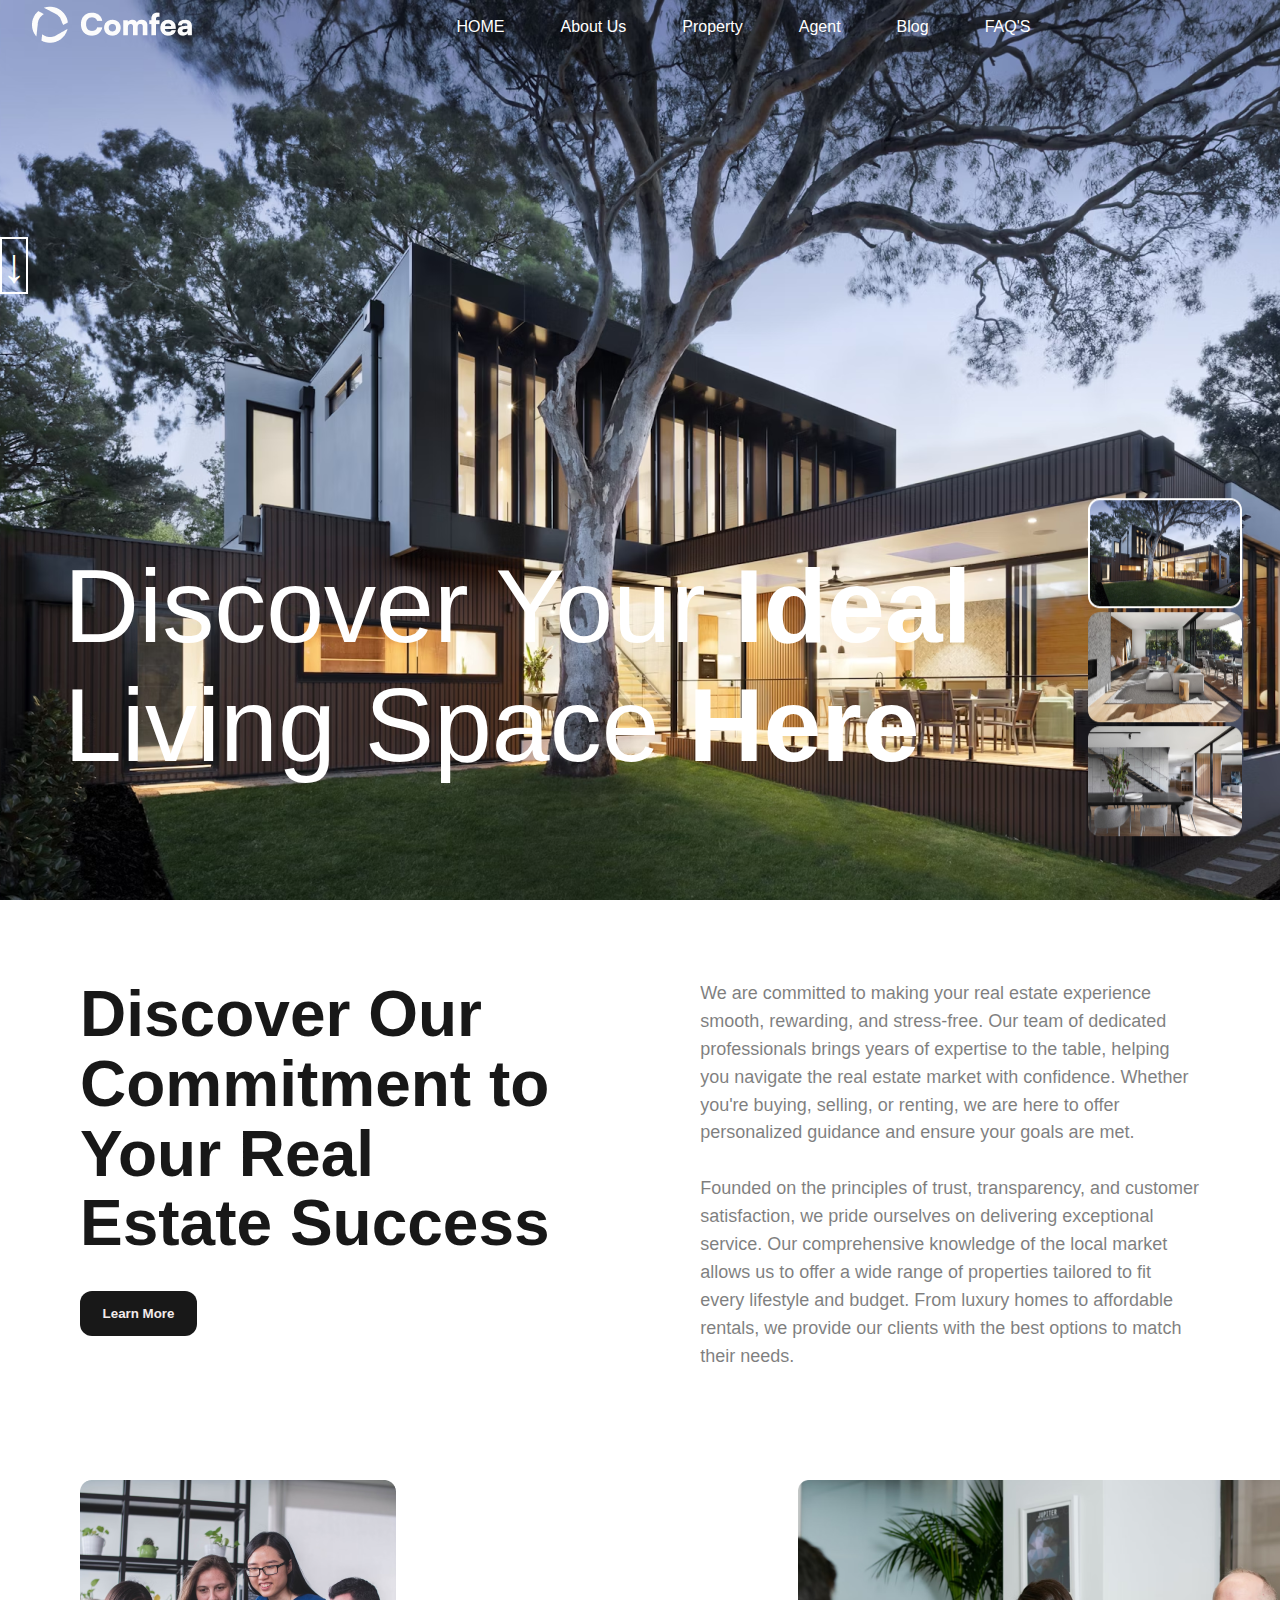
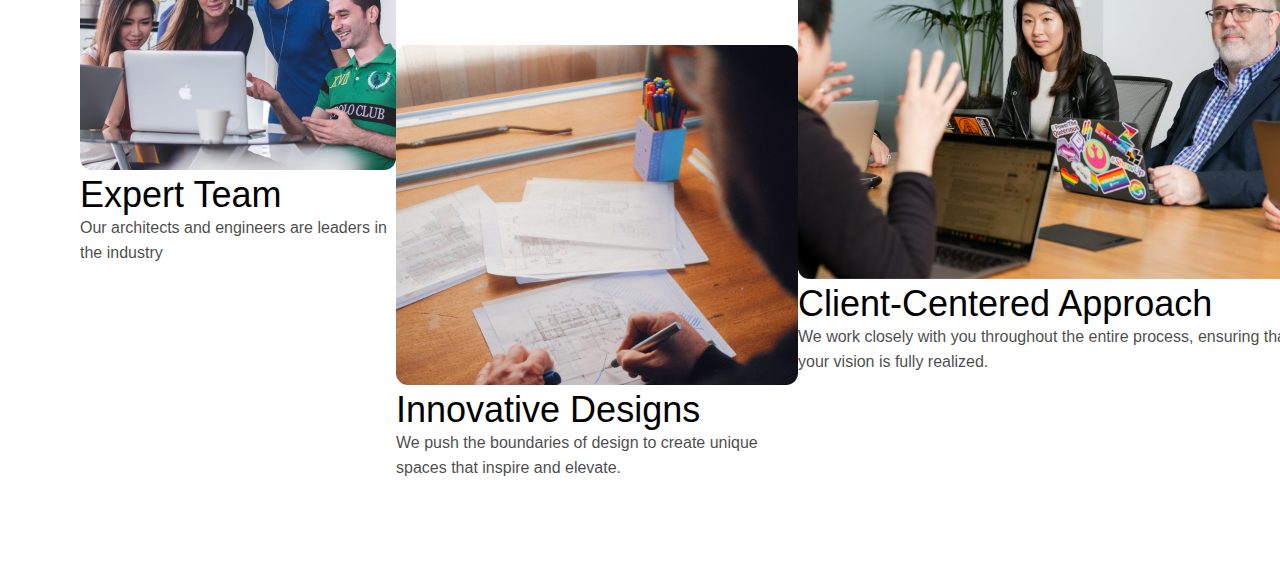
==== index.html @ 9b17ab9c "real estate website comfea clone" ====
<!DOCTYPE html>
<html lang="en">
  <head>
    <meta charset="UTF-8" />
    <meta name="viewport" content="width=device-width, initial-scale=1.0" />
    <title>Comfea</title>
    <link rel="stylesheet" href="style2.css" />
  </head>
  <body>
    <nav>
      <div class="logo">
        <img src="./assinment_1_asset/Logo Container.png" alt="logo" />
      </div>
      <div class="navbar">
        <ul class="nav-item">
          <li><a href="#">HOME</a></li>
          <li><a href="#">About Us</a></li>
          <li><a href="#">Property</a></li>
          <li><a href="#">Agent</a></li>
          <li><a href="#">Blog</a></li>
          <li><a href="#">FAQ'S</a></li>
        </ul>
      </div>
      <div class="contact-btn">
        <a href="#">Contact Us</a>
      </div>
    </nav>
    <div class="hero">
      <div class="hero-content">
        <h1>
          Discover Your <span>Ideal</span><br />
          Living Space <span>Here</span>
        </h1>
      </div>
      <a href="#" class="scroll-button">&darr;</a>

      <div class="img-gallery">
        <div class="gallery-image">
          <img src="./assinment_1_asset/Gallery Image.png" alt="photo" />
        </div>
        <div class="gallery-image">
          <img src="./assinment_1_asset/Gallery Image (1).png" alt="photo" />
        </div>
        <div class="gallery-image">
          <img src="./assinment_1_asset/Gallery Image (2).png" alt="photo" />
        </div>
      </div>
    </div>

    <main>
      <div class="success">
        <div class="h1">
          <h1>Discover Our Commitment to Your Real Estate Success</h1>
          <button class="learn-btn">Learn More</button>
        </div>
        <div class="p">
          <p>
            We are committed to making your real estate experience smooth,
            rewarding, and stress-free. Our team of dedicated professionals
            brings years of expertise to the table, helping you navigate the
            real estate market with confidence. Whether you're buying, selling,
            or renting, we are here to offer personalized guidance and ensure
            your goals are met. <br />
            <br />

            Founded on the principles of trust, transparency, and customer
            satisfaction, we pride ourselves on delivering exceptional service.
            Our comprehensive knowledge of the local market allows us to offer a
            wide range of properties tailored to fit every lifestyle and budget.
            From luxury homes to affordable rentals, we provide our clients with
            the best options to match their needs.
          </p>
        </div>
      </div>
      <div class="team">
        <div class="team-content-1"> 
          <img src="./assinment_1_asset/Property Image.png" alt="img" />
          <h2>Expert Team</h2>
          <p>Our architects and engineers are leaders in the industry</p>
        </div>
        <div class="team-content-2">
          <img src="./assinment_1_asset/Property Image (1).png" alt="img" />
          <h2>Innovative Designs</h2>
          <p>
            We push the boundaries of design to create unique spaces that
            inspire and elevate.
          </p>
        </div>
        <div class="team-content-3">
          <img src="./assinment_1_asset/Property Image (2).png" alt="img" />
          <h2>Client-Centered Approach</h2>
          <p>
            We work closely with you throughout the entire process, ensuring
            that your vision is fully realized.
          </p>
        </div>
      </div>
    </main>
    <footer></footer>
  </body>
</html>
---- style2.css ----
@import url("https://fonts.cdnfonts.com/css/satoshi");

* {
  padding: 0;
  margin: 0;
  box-sizing: border-box;
}
body {
  font-family: "Satoshi", sans-serif;
  /* background-color: blueviolet; */
  margin: 0 auto;
  max-width: 1440px;
  
  overflow-x: hidden;
}
main {
  max-width: 1440px;
  padding:5rem 5rem;
}
nav {
  width: 1440px;
  padding-left: 2rem;
  padding-right: 2rem;
  display: flex;
  justify-content: space-between;
  align-items: center;
  position: absolute;
  top: 0;
  z-index: 10;
  /* overflow-x: hidden; */
}
.nav-item {
  display: flex;
  list-style: none;
  gap: 2rem;
}
.nav-item li a {
  text-decoration: none;
  color: rgb(255, 255, 255);
  transition: color 0.4s ease ;

}
.nav-item li a:hover{
    color: rgb(212, 212, 212);
}

.navbar ul li {
  padding: 8px 12px;
}
.contact-btn a {
  height: 45px;
  width: 117px;
  padding: 10px 18px;
  border-radius: 12px;
  color: rgb(10, 10, 10);
  background-color: white;
  border: none;
  text-decoration: none;
  transition: color 0.4s ease ;
}

.contact-btn :hover {
  color: rgb(252, 249, 249);
  background-color: rgb(12, 12, 12);
}

.hero {
  position: relative;
  height: 100vh;
  background: url(./assinment_1_asset/Hero\ Image.png) no-repeat ;
}
.hero-content h1 {
  font-weight: 400;
  font-size: 104px;
  color: white;
  transform: translate(5%, 230%);
}
.hero-content h1 span {
  font-weight: 700;
}
.scroll-button  {
  font-size: 48px;
  transform: translate(30%, 510%);
  border-radius: px;
  color: white;
  border: 2px solid ;
  text-decoration: none;
  animation: bounce 2s infinite;

}
.scroll-button a {
  /* text-decoration: none; */
  transform: translate(30%, 510%);

}
.img-gallery {
  /* background: rgba(238, 234, 234, 0.918); */
   transform: translate(85%, 60%); 
  
}
/* main start */

.success {
  display: flex;
  /* align-items: center; */
  /* justify-content: space-between; */
  /* padding: 5rem; */

  gap: 8rem;
  height: 500px;
  
}
.success .h1{
  width: 573px; 
  font-size: 32px;
  line-height: 1.09;
  opacity: 90%;
  /* font-weight: 300; */
}
.success .p {
  width: 582px;
  font-size: 18px;
  font-weight: 400;
  line-height: 1.55;
  opacity: 50%;
}
.learn-btn {
  height: 45px;
  width: 117px;
  padding: 8px 18px;
  border-radius: 12px;
  font-weight: 700;
  margin-top: 2rem;
  color: rgb(241, 233, 233);
  background-color: rgb(0, 0, 0);
  border: none;
  text-decoration: none;
  transition: color 0.4s ease ;
}
.learn-btn:hover {
  color: rgb(8, 8, 8);
  background-color: rgb(248, 248, 248);
}

.team{
  display: flex;
  justify-content: space-around;
  /* padding: 80px; */
  height: 626px;
}
.team h2 {
  font-weight: 400;
  font-size: 36px;
}
.team p {
  font-size: 1rem;
  line-height: 1.55;
  opacity: 70%;
}
.team-content-1 {
  height: 401px;
  width: 316px;
}
.team-content-1 img {
  width: 316px;
  height: 290px;
}
.team-content-2 {
  height: 451px;
  width: 402px;
}
.team-content-2 img {
  width: 402px;
  height: 340px;
  margin-top: 165px;
}
.team-content-3 {
  height: 510px;
  width: 498px;

}
.team-content-3 img {
  width: 498px;
  height: 399px;
}
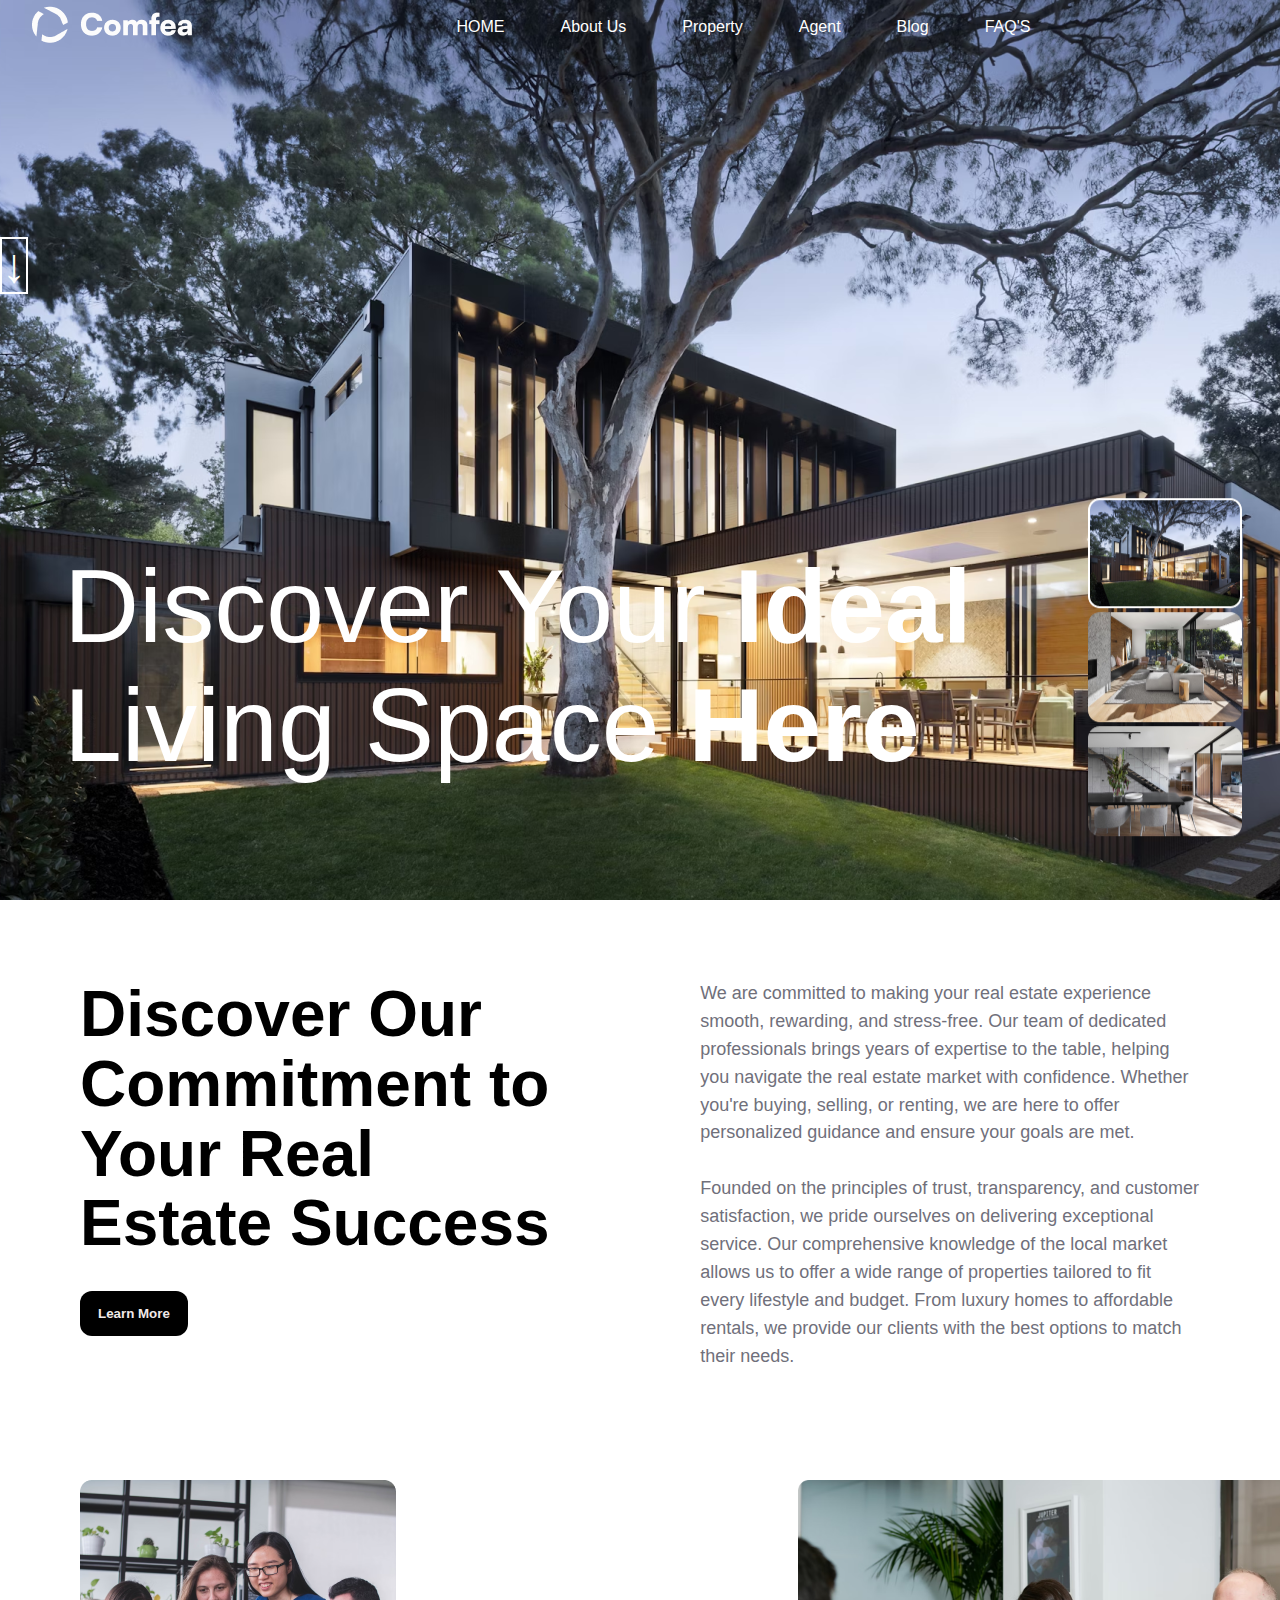
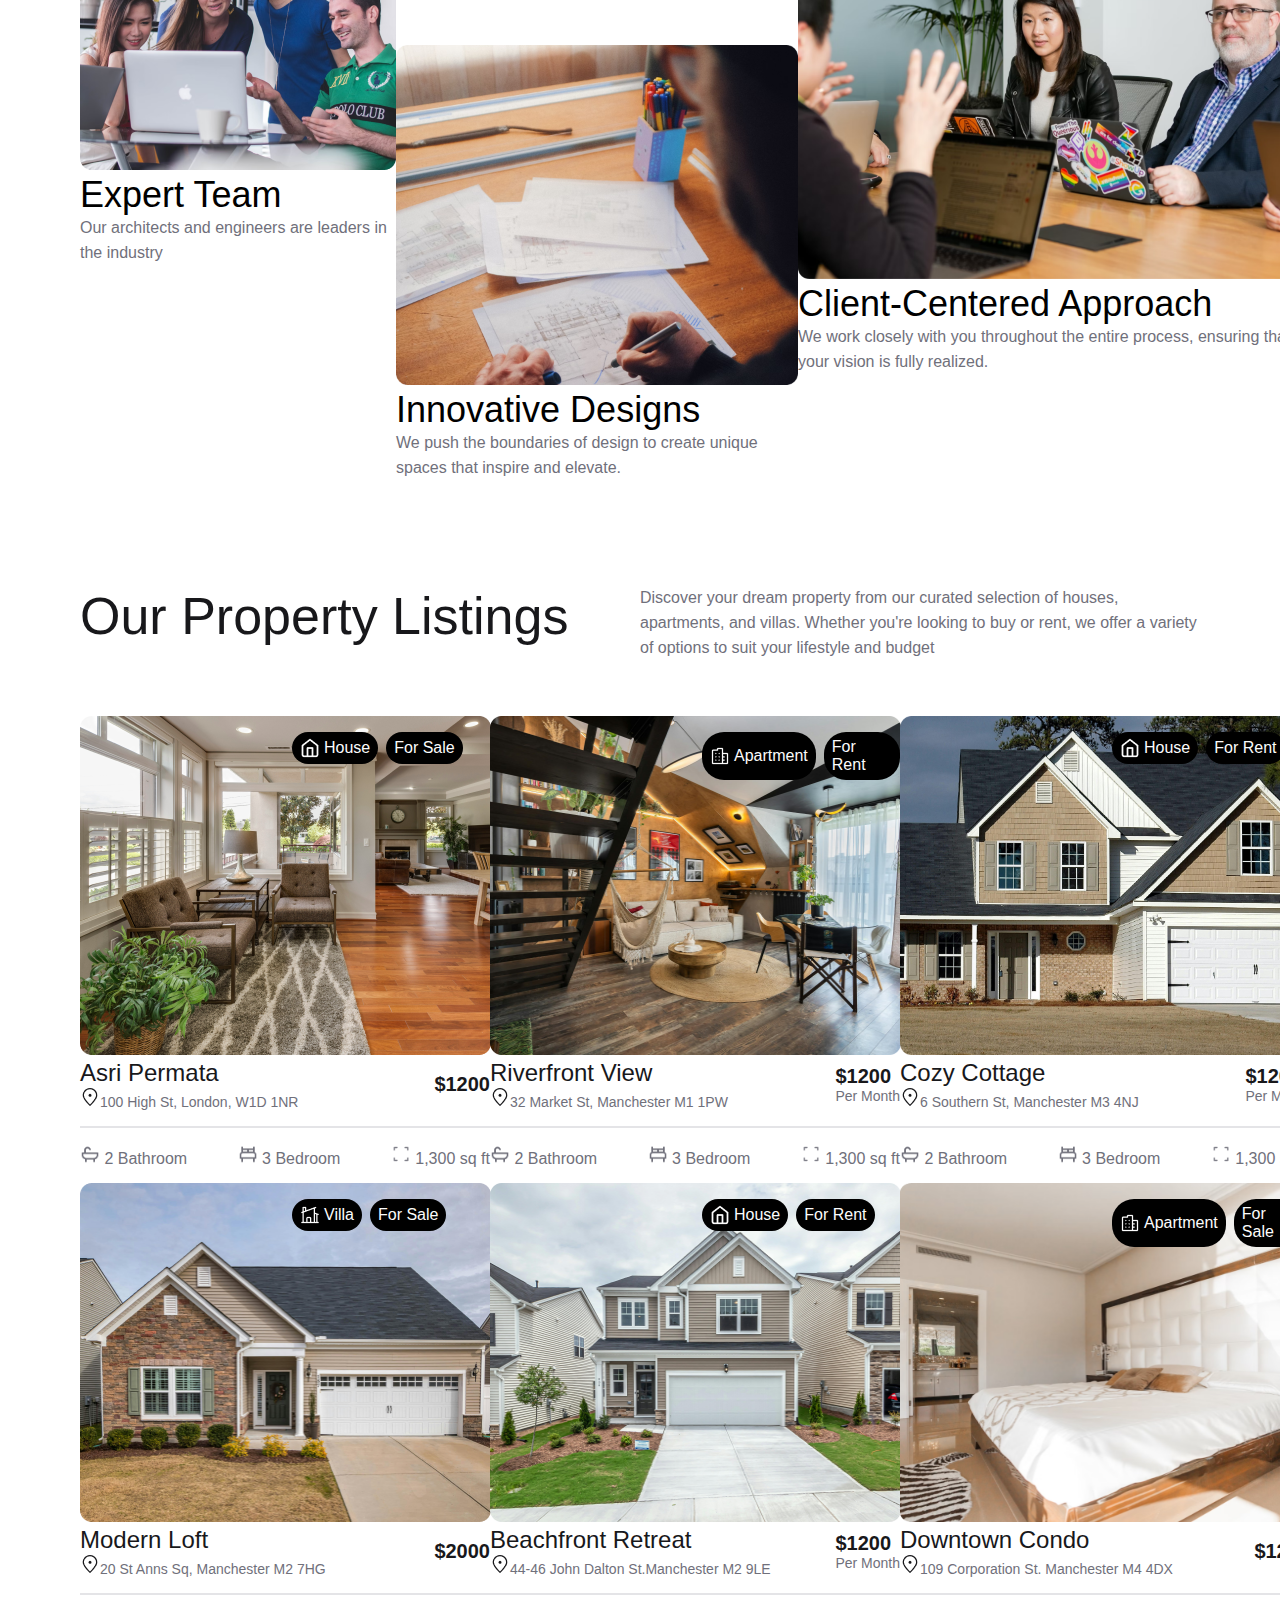
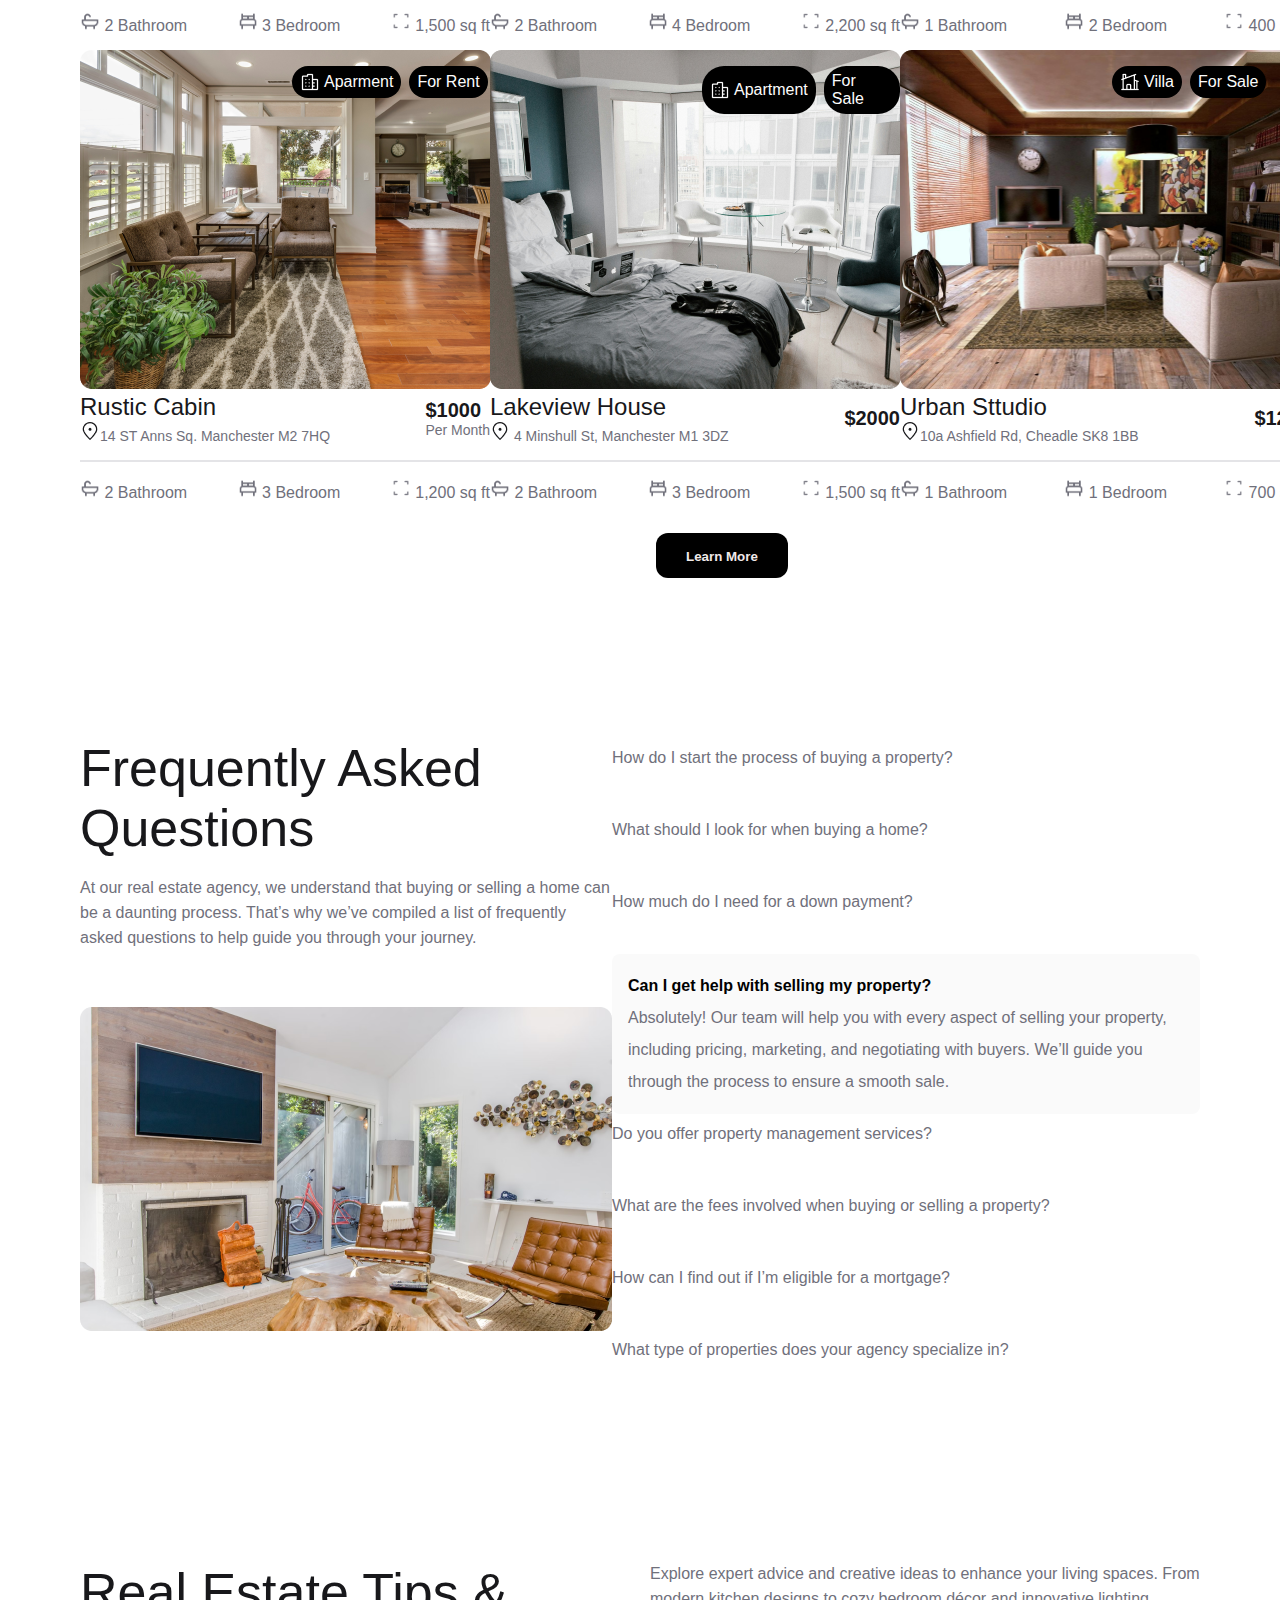
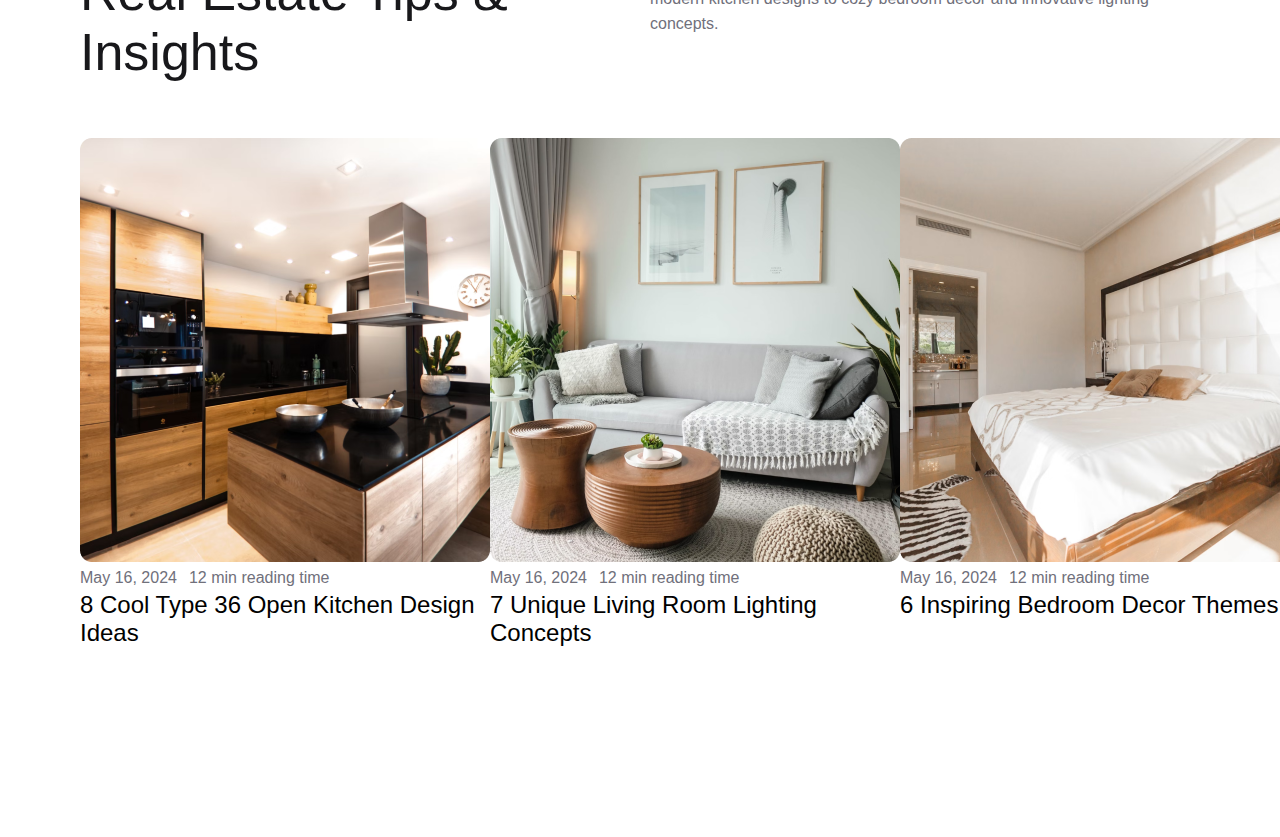
==== commit 7b4dc586: "extend feature" ====
--- a/index.html
+++ b/index.html
@@ -73,7 +73,7 @@
         </div>
       </div>
       <div class="team">
-        <div class="team-content-1"> 
+        <div class="team-content-1">
           <img src="./assinment_1_asset/Property Image.png" alt="img" />
           <h2>Expert Team</h2>
           <p>Our architects and engineers are leaders in the industry</p>
@@ -95,6 +95,416 @@
           </p>
         </div>
       </div>
+      <div class="property">
+        <div class="headingand-pragrap">
+          <h2>Our Property Listings</h2>
+          <p>
+            Discover your dream property from our curated selection of houses,
+            apartments, and villas. Whether you're looking to buy or rent, we
+            offer a variety of options to suit your lifestyle and budget
+          </p>
+        </div>
+        <div class="property-list">
+          <div class="property-diteils" style="position: relative">
+            <img src="./assinment_1_asset/Property Image (4).png" alt="img" />
+            <div class="tags">
+              <div class="tag">
+                <img src="./assinment_1_asset/home 1.png" alt="icon" />House
+              </div>
+              <div class="tag">For Sale</div>
+            </div>
+            <div class="diteils-price">
+              <div class="diteils">
+                <h3>Asri Permata</h3>
+                <p>
+                  <img src="./assinment_1_asset/location.png" alt="icon" />100
+                  High St, London, W1D 1NR
+                </p>
+              </div>
+              <div class="price"><span>$1200</span> <br /></div>
+            </div>
+            <div class="room-diteils">
+              <div class="diteils">
+                <img src="./assinment_1_asset/Bathroom Icon.png" alt="icon" /> 2
+                Bathroom
+              </div>
+              <div class="diteils">
+                <img src="./assinment_1_asset/Bedroom Icon.png" alt="icon" /> 3
+                Bedroom
+              </div>
+              <div class="diteils">
+                <img src="./assinment_1_asset/Area Icon.png" alt="icon" /> 1,300
+                sq ft
+              </div>
+            </div>
+          </div>
+          <div class="property-diteils" style="position: relative">
+            <img src="./assinment_1_asset/Property Image-3.png" alt="img" />
+            <div class="tags">
+              <div class="tag">
+                <img src="./assinment_1_asset/home 2.png" alt="icon" />Apartment
+              </div>
+              <div class="tag">For Rent</div>
+            </div>
+            <div class="diteils-price">
+              <div class="diteils">
+                <h3>Riverfront View</h3>
+                <p>
+                  <img src="./assinment_1_asset/location.png" alt="icon" />32
+                  Market St, Manchester M1 1PW
+                </p>
+              </div>
+              <div class="price">
+                <span>$1200</span>
+                <p>Per Month</p>
+              </div>
+            </div>
+            <div class="room-diteils">
+              <div class="diteils">
+                <img src="./assinment_1_asset/Bathroom Icon.png" alt="icon" /> 2
+                Bathroom
+              </div>
+              <div class="diteils">
+                <img src="./assinment_1_asset/Bedroom Icon.png" alt="icon" /> 3
+                Bedroom
+              </div>
+              <div class="diteils">
+                <img src="./assinment_1_asset/Area Icon.png" alt="icon" /> 1,300
+                sq ft
+              </div>
+            </div>
+          </div>
+          <div class="property-diteils" style="position: relative">
+            <img src="./assinment_1_asset/Property Image-4.png" alt="img" />
+            <div class="tags">
+              <div class="tag">
+                <img src="./assinment_1_asset/home 1.png" alt="icon" />House
+              </div>
+              <div class="tag">For Rent</div>
+            </div>
+            <div class="diteils-price">
+              <div class="diteils">
+                <h3>Cozy Cottage</h3>
+                <p>
+                  <img src="./assinment_1_asset/location.png" alt="icon" />6
+                  Southern St, Manchester M3 4NJ
+                </p>
+              </div>
+              <div class="price">
+                <span>$1200</span>
+                <p>Per Month</p>
+              </div>
+            </div>
+            <div class="room-diteils">
+              <div class="diteils">
+                <img src="./assinment_1_asset/Bathroom Icon.png" alt="icon" /> 2
+                Bathroom
+              </div>
+              <div class="diteils">
+                <img src="./assinment_1_asset/Bedroom Icon.png" alt="icon" /> 3
+                Bedroom
+              </div>
+              <div class="diteils">
+                <img src="./assinment_1_asset/Area Icon.png" alt="icon" /> 1,300
+                sq ft
+              </div>
+            </div>
+          </div>
+        </div>
+        <div class="property-list">
+          <div class="property-diteils" style="position: relative">
+            <img src="./assinment_1_asset/property-44.png" alt="img" />
+            <div class="tags">
+              <div class="tag">
+                <img src="./assinment_1_asset/home 3.png" alt="icon" />Villa
+              </div>
+              <div class="tag">For Sale</div>
+            </div>
+            <div class="diteils-price">
+              <div class="diteils">
+                <h3>Modern Loft</h3>
+                <p>
+                  <img src="./assinment_1_asset/location.png" alt="icon" />20 St
+                  Anns Sq, Manchester M2 7HG
+                </p>
+              </div>
+              <div class="price"><span>$2000</span> <br /></div>
+            </div>
+            <div class="room-diteils">
+              <div class="diteils">
+                <img src="./assinment_1_asset/Bathroom Icon.png" alt="icon" /> 2
+                Bathroom
+              </div>
+              <div class="diteils">
+                <img src="./assinment_1_asset/Bedroom Icon.png" alt="icon" /> 3
+                Bedroom
+              </div>
+              <div class="diteils">
+                <img src="./assinment_1_asset/Area Icon.png" alt="icon" /> 1,500
+                sq ft
+              </div>
+            </div>
+          </div>
+          <div class="property-diteils" style="position: relative">
+            <img src="./assinment_1_asset/Property Image-2.png" alt="img" />
+            <div class="tags">
+              <div class="tag">
+                <img src="./assinment_1_asset/home 1.png" alt="icon" />House
+              </div>
+              <div class="tag">For Rent</div>
+            </div>
+            <div class="diteils-price">
+              <div class="diteils">
+                <h3>Beachfront Retreat</h3>
+                <p>
+                  <img src="./assinment_1_asset/location.png" alt="icon" />44-46
+                  John Dalton St.Manchester M2 9LE
+                </p>
+              </div>
+              <div class="price">
+                <span>$1200</span> <br />
+                <p>Per Month</p>
+              </div>
+            </div>
+            <div class="room-diteils">
+              <div class="diteils">
+                <img src="./assinment_1_asset/Bathroom Icon.png" alt="icon" /> 2
+                Bathroom
+              </div>
+              <div class="diteils">
+                <img src="./assinment_1_asset/Bedroom Icon.png" alt="icon" /> 4
+                Bedroom
+              </div>
+              <div class="diteils">
+                <img src="./assinment_1_asset/Area Icon.png" alt="icon" /> 2,200
+                sq ft
+              </div>
+            </div>
+          </div>
+          <div class="property-diteils" style="position: relative">
+            <img src="./assinment_1_asset/Image (2).png" alt="img" />
+            <div class="tags">
+              <div class="tag">
+                <img src="./assinment_1_asset/home 2.png" alt="icon" />Apartment
+              </div>
+              <div class="tag">For Sale</div>
+            </div>
+            <div class="diteils-price">
+              <div class="diteils">
+                <h3>Downtown Condo</h3>
+                <p>
+                  <img src="./assinment_1_asset/location.png" alt="icon" />109
+                  Corporation St. Manchester M4 4DX
+                </p>
+              </div>
+              <div class="price"><span>$1200</span> <br /></div>
+            </div>
+            <div class="room-diteils">
+              <div class="diteils">
+                <img src="./assinment_1_asset/Bathroom Icon.png" alt="icon" /> 1
+                Bathroom
+              </div>
+              <div class="diteils">
+                <img src="./assinment_1_asset/Bedroom Icon.png" alt="icon" /> 2
+                Bedroom
+              </div>
+              <div class="diteils">
+                <img src="./assinment_1_asset/Area Icon.png" alt="icon" /> 400
+                sq ft
+              </div>
+            </div>
+          </div>
+        </div>
+        <div class="property-list">
+          <div class="property-diteils" style="position: relative">
+            <img src="./assinment_1_asset/Property Image (4).png" alt="img" />
+            <div class="tags">
+              <div class="tag">
+                <img src="./assinment_1_asset/home 2.png" alt="icon" />Aparment
+              </div>
+              <div class="tag">For Rent</div>
+            </div>
+            <div class="diteils-price">
+              <div class="diteils">
+                <h3>Rustic Cabin</h3>
+                <p>
+                  <img src="./assinment_1_asset/location.png" alt="icon" />14 ST
+                  Anns Sq. Manchester M2 7HQ
+                </p>
+              </div>
+              <div class="price">
+                <span>$1000</span> <br />
+                <p>Per Month</p>
+              </div>
+            </div>
+            <div class="room-diteils">
+              <div class="diteils">
+                <img src="./assinment_1_asset/Bathroom Icon.png" alt="icon" />
+                2 Bathroom
+              </div>
+              <div class="diteils">
+                <img src="./assinment_1_asset/Bedroom Icon.png" alt="icon" />
+                3 Bedroom
+              </div>
+              <div class="diteils">
+                <img src="./assinment_1_asset/Area Icon.png" alt="icon" />
+                1,200 sq ft
+              </div>
+            </div>
+          </div>
+          <div class="property-diteils" style="position: relative">
+            <img src="./assinment_1_asset/Property Image (5).png" alt="img" />
+            <div class="tags">
+              <div class="tag">
+                <img src="./assinment_1_asset/home 2.png" alt="icon" />Apartment
+              </div>
+              <div class="tag">For Sale</div>
+            </div>
+            <div class="diteils-price">
+              <div class="diteils">
+                <h3>Lakeview House</h3>
+                <p>
+                  <img src="./assinment_1_asset/location.png" alt="icon" /> 4
+                  Minshull St, Manchester M1 3DZ
+                </p>
+              </div>
+              <div class="price"><span>$2000</span> <br /></div>
+            </div>
+            <div class="room-diteils">
+              <div class="diteils">
+                <img src="./assinment_1_asset/Bathroom Icon.png" alt="icon" />
+                2 Bathroom
+              </div>
+              <div class="diteils">
+                <img src="./assinment_1_asset/Bedroom Icon.png" alt="icon" />
+                3 Bedroom
+              </div>
+              <div class="diteils">
+                <img src="./assinment_1_asset/Area Icon.png" alt="icon" />
+                1,500 sq ft
+              </div>
+            </div>
+          </div>
+          <div class="property-diteils" style="position: relative">
+            <img src="./assinment_1_asset/Property Image (6).png" alt="img" />
+            <div class="tags">
+              <div class="tag">
+                <img src="./assinment_1_asset/home 3.png" alt="icon" />Villa
+              </div>
+              <div class="tag">For Sale</div>
+            </div>
+            <div class="diteils-price">
+              <div class="diteils">
+                <h3>Urban Sttudio</h3>
+                <p>
+                  <img src="./assinment_1_asset/location.png" alt="icon" />10a
+                  Ashfield Rd, Cheadle SK8 1BB
+                </p>
+              </div>
+              <div class="price"><span>$1200</span> <br /></div>
+            </div>
+            <div class="room-diteils">
+              <div class="diteils">
+                <img src="./assinment_1_asset/Bathroom Icon.png" alt="icon" />
+                1 Bathroom
+              </div>
+              <div class="diteils">
+                <img src="./assinment_1_asset/Bedroom Icon.png" alt="icon" />
+                1 Bedroom
+              </div>
+              <div class="diteils">
+                <img src="./assinment_1_asset/Area Icon.png" alt="icon" />
+                700 sq ft
+              </div>
+            </div>
+          </div>
+        </div>
+        <button class="view-more-btn">Learn More</button>
+      </div>
+      <div class="faq-section">
+        <div class="faq-container">
+          <h2>Frequently Asked Questions</h2>
+          <br />
+          <p>
+            At our real estate agency, we understand that buying or selling a
+            home can be a daunting process. That’s why we’ve compiled a list of
+            frequently asked questions to help guide you through your journey.
+          </p>
+          <img src="./assinment_1_asset/FAQ Image.png" alt="img" />
+        </div>
+        <div class="fqa-accordion">
+          <div class="fqa-question">
+            <p>How do I start the process of buying a property?</p>
+            <p>What should I look for when buying a home?</p>
+            <p>How much do I need for a down payment?</p>
+          </div>
+          <div class="fqa-question-main">
+            <h4>Can I get help with selling my property?</h4>
+            <p>
+              Absolutely! Our team will help you with every aspect of selling
+              your property, including pricing, marketing, and negotiating with
+              buyers. We’ll guide you through the process to ensure a smooth
+              sale.
+            </p>
+          </div>
+          <div class="fqa-question">
+            <p>Do you offer property management services?</p>
+            <p>What are the fees involved when buying or selling a property?</p>
+            <p>How can I find out if I’m eligible for a mortgage?</p>
+            <p>What type of properties does your agency specialize in?</p>
+          </div>
+        </div>
+      </div>
+      <div class="blog-section">
+        <div class="blog-head">
+          <div class="blog-h2"><h2>Real Estate Tips & Insights</h2></div>
+          <div class="blog-p">
+            <p>
+              Explore expert advice and creative ideas to enhance your living
+              spaces. From modern kitchen designs to cozy bedroom décor and
+              innovative lighting concepts.
+            </p>
+          </div>
+        </div>
+        <div class="blog-posts">
+          <div class="blog-post-card">
+            <img src="./assinment_1_asset/Image(0).png" alt="img" />
+            <div class="p-tag-section">
+              <div class="p-tag">
+                <p>May 16, 2024</p>
+              </div>
+              <div class="p-tag">
+                <p>12 min reading time</p>
+              </div>
+            </div>
+            <h3>8 Cool Type 36 Open Kitchen Design Ideas</h3>
+          </div>
+          <div class="blog-post-card">
+            <img src="./assinment_1_asset/Image (1).png" alt="img" />
+            <div class="p-tag-section">
+              <div class="p-tag">
+                <p>May 16, 2024</p>
+              </div>
+              <div class="p-tag">
+                <p>12 min reading time</p>
+              </div>
+            </div>
+            <h3>7 Unique Living Room Lighting Concepts</h3>
+          </div>
+          <div class="blog-post-card">
+            <img src="./assinment_1_asset/Image (2).png" alt="img" />
+            <div class="p-tag-section">
+              <div class="p-tag">
+                <p>May 16, 2024</p>
+              </div>
+              <div class="p-tag">
+                <p>12 min reading time</p>
+              </div>
+            </div>
+            <h3>6 Inspiring Bedroom Decor Themes</h3>
+          </div>
+        </div>
+      </div>
     </main>
     <footer></footer>
   </body>
--- a/style2.css
+++ b/style2.css
@@ -4,18 +4,21 @@
   padding: 0;
   margin: 0;
   box-sizing: border-box;
+}
+:root {
+  --all-p-tag: #70707b;
+  --h-tag: #18181b;
 }
 body {
   font-family: "Satoshi", sans-serif;
   /* background-color: blueviolet; */
   margin: 0 auto;
   max-width: 1440px;
-  
   overflow-x: hidden;
 }
 main {
   max-width: 1440px;
-  padding:5rem 5rem;
+  padding: 5rem 5rem;
 }
 nav {
   width: 1440px;
@@ -37,11 +40,10 @@
 .nav-item li a {
   text-decoration: none;
   color: rgb(255, 255, 255);
-  transition: color 0.4s ease ;
-
-}
-.nav-item li a:hover{
-    color: rgb(212, 212, 212);
+  transition: color 0.4s ease;
+}
+.nav-item li a:hover {
+  color: rgb(212, 212, 212);
 }
 
 .navbar ul li {
@@ -56,7 +58,7 @@
   background-color: white;
   border: none;
   text-decoration: none;
-  transition: color 0.4s ease ;
+  transition: color 0.4s ease;
 }
 
 .contact-btn :hover {
@@ -67,7 +69,7 @@
 .hero {
   position: relative;
   height: 100vh;
-  background: url(./assinment_1_asset/Hero\ Image.png) no-repeat ;
+  background: url(./assinment_1_asset/Hero\ Image.png) no-repeat;
 }
 .hero-content h1 {
   font-weight: 400;
@@ -78,43 +80,34 @@
 .hero-content h1 span {
   font-weight: 700;
 }
-.scroll-button  {
+.scroll-button {
   font-size: 48px;
   transform: translate(30%, 510%);
   border-radius: px;
   color: white;
-  border: 2px solid ;
+  border: 2px solid;
   text-decoration: none;
   animation: bounce 2s infinite;
-
 }
 .scroll-button a {
-  /* text-decoration: none; */
   transform: translate(30%, 510%);
-
 }
 .img-gallery {
-  /* background: rgba(238, 234, 234, 0.918); */
-   transform: translate(85%, 60%); 
-  
+  transform: translate(85%, 60%);
 }
 /* main start */
 
 .success {
   display: flex;
-  /* align-items: center; */
-  /* justify-content: space-between; */
-  /* padding: 5rem; */
-
   gap: 8rem;
   height: 500px;
-  
-}
-.success .h1{
-  width: 573px; 
+}
+.success .h1 {
+  width: 573px;
   font-size: 32px;
   line-height: 1.09;
-  opacity: 90%;
+  color: var(--h2-tag);
+
   /* font-weight: 300; */
 }
 .success .p {
@@ -122,11 +115,10 @@
   font-size: 18px;
   font-weight: 400;
   line-height: 1.55;
-  opacity: 50%;
+  color: var(--all-p-tag);
 }
 .learn-btn {
   height: 45px;
-  width: 117px;
   padding: 8px 18px;
   border-radius: 12px;
   font-weight: 700;
@@ -135,14 +127,14 @@
   background-color: rgb(0, 0, 0);
   border: none;
   text-decoration: none;
-  transition: color 0.4s ease ;
+  transition: color 0.4s ease;
 }
 .learn-btn:hover {
   color: rgb(8, 8, 8);
   background-color: rgb(248, 248, 248);
 }
 
-.team{
+.team {
   display: flex;
   justify-content: space-around;
   /* padding: 80px; */
@@ -155,11 +147,15 @@
 .team p {
   font-size: 1rem;
   line-height: 1.55;
-  opacity: 70%;
+  color: var(--all-p-tag);
 }
 .team-content-1 {
   height: 401px;
   width: 316px;
+  transition: transform 0.2s ease-in-out;
+}
+.team-content-1:hover {
+  transform: translateY(-5px);
 }
 .team-content-1 img {
   width: 316px;
@@ -168,6 +164,10 @@
 .team-content-2 {
   height: 451px;
   width: 402px;
+  transition: transform 0.2s ease-in-out;
+}
+.team-content-2:hover {
+  transform: translateY(-5px);
 }
 .team-content-2 img {
   width: 402px;
@@ -177,9 +177,224 @@
 .team-content-3 {
   height: 510px;
   width: 498px;
-
+  transition: transform 0.2s ease-in-out;
+}
+.team-content-3:hover {
+  transform: translateY(-5px);
 }
 .team-content-3 img {
   width: 498px;
   height: 399px;
+}
+
+/* property start  */
+
+.property {
+  padding-bottom: 5rem;
+}
+.property-list {
+  display: flex;
+  justify-content: space-between;
+}
+.property img {
+  height: 339px;
+  width: 411px;
+  position: relative;
+}
+.property-diteils {
+  height: 467px;
+  width: 410px;
+}
+.headingand-pragrap {
+  display: flex;
+  justify-content: space-between;
+  padding-top: 5rem;
+  margin-bottom: 56px;
+}
+.headingand-pragrap p {
+  width: 50%;
+  color: var(--all-p-tag);
+  line-height: 1.55;
+}
+.headingand-pragrap h2 {
+  color: #18181b;
+  font-size: 52px;
+  letter-spacing: -2;
+  font-weight: 400;
+}
+.tags {
+  position: absolute;
+  top: 16px;
+  left: 212px;
+  display: flex;
+  gap: 8px;
+}
+
+.tag {
+  background: black;
+  color: #fcfcfc;
+  padding: 6px 8px;
+  border-radius: 22px;
+  font-size: 16px;
+  font-weight: 400;
+  display: flex;
+  align-items: center;
+  letter-spacing: 1%;
+}
+.tag img {
+  height: 20px;
+  width: 20px;
+  margin-right: 4px;
+}
+.diteils-price {
+  display: flex;
+  justify-content: space-between;
+  align-items: center;
+  border-bottom: 2px solid #e4e4e7;
+  padding-bottom: 16px;
+}
+.diteils-price .diteils img {
+  height: 20px;
+  width: 20px;
+}
+.diteils h3 {
+  font-size: 24px;
+  font-weight: 400;
+  color: var(--h-tag);
+}
+.price span {
+  font-size: 20px;
+  font-weight: 700;
+  color: var(--h-tag);
+}
+.diteils-price p {
+  font-size: 14px;
+  color: var(--all-p-tag);
+}
+.room-diteils {
+  display: flex;
+  justify-content: space-between;
+  color: var(--all-p-tag);
+  padding-top: 1rem;
+}
+.room-diteils .diteils img {
+  height: 20px;
+  width: 20px;
+}
+.view-more-btn {
+  height: 45px;
+  padding: 16px 30px;
+  border-radius: 12px;
+  font-weight: 700;
+  margin-top: 1rem;
+  color: rgb(241, 233, 233);
+  background-color: rgb(0, 0, 0);
+  border: none;
+  text-decoration: none;
+  transition: color 0.4s ease;
+  /* left: 300px; */
+  margin-left: 576px;
+  text-align: center;
+}
+.view-more-btn:hover {
+  color: rgb(8, 8, 8);
+  background-color: rgb(255, 255, 255);
+}
+.faq-section {
+  display: flex;
+  justify-content: space-between;
+  padding-top: 5rem;
+  padding-bottom: 5em;
+}
+.faq-container {
+  width: 532px;
+}
+.faq-container h2 {
+  color: #18181b;
+  font-size: 52px;
+  letter-spacing: -2;
+  font-weight: 400;
+}
+.faq-container p {
+  color: var(--all-p-tag);
+  letter-spacing: 155%;
+  line-height: 155%;
+}
+.faq-container img {
+  height: 324px;
+  margin-top: 56px;
+}
+.fqa-accordion {
+  width: 692px;
+}
+.fqa-accordion .fqa-question p {
+  color: var(--all-p-tag);
+  letter-spacing: 155%;
+  line-height: 250%;
+  margin-bottom: 2rem;
+}
+.fqa-accordion .fqa-question-main {
+  background-color: #FAFAFA;
+  border-radius: 8px;
+  padding: 16px;
+}
+.fqa-accordion .fqa-question-main h4 {
+  font-weight: 700;
+  line-height: 200%;
+}
+.fqa-accordion .fqa-question-main p {
+  color: var(--all-p-tag);
+  line-height: 200%;
+}
+.blog-section {
+  padding-top: 5rem;
+  padding-bottom: 5rem;
+}
+.blog-head {
+  display: flex;
+  justify-content: space-between;
+  padding-bottom: 3.5rem;
+}
+.blog-h2 {
+  width: 562px;
+  
+}
+.blog-h2 h2 {
+  color: #18181b;
+  font-size: 52px;
+  letter-spacing: -2;
+  font-weight: 400;
+}
+.blog-p {
+  width: 550px;
+
+}
+.blog-p p {
+  color: var(--all-p-tag);
+  line-height: 1.55;
+}
+.blog-posts{
+  display: flex;
+  justify-content: space-between;
+}
+.blog-post-card {
+  height: 539px;
+  width: 410px;
+}
+.blog-post-card img {
+  width: 410px;
+  height: 424px;
+}
+.blog-post-card h3 {
+  font-size: 1.5rem;
+  font-weight: 500;
+}
+.blog-post-card p {
+  color: var(--all-p-tag);
+  line-height: 1.55;
+  
+}
+.p-tag-section {
+  display: flex;
+  gap: 12px;
 }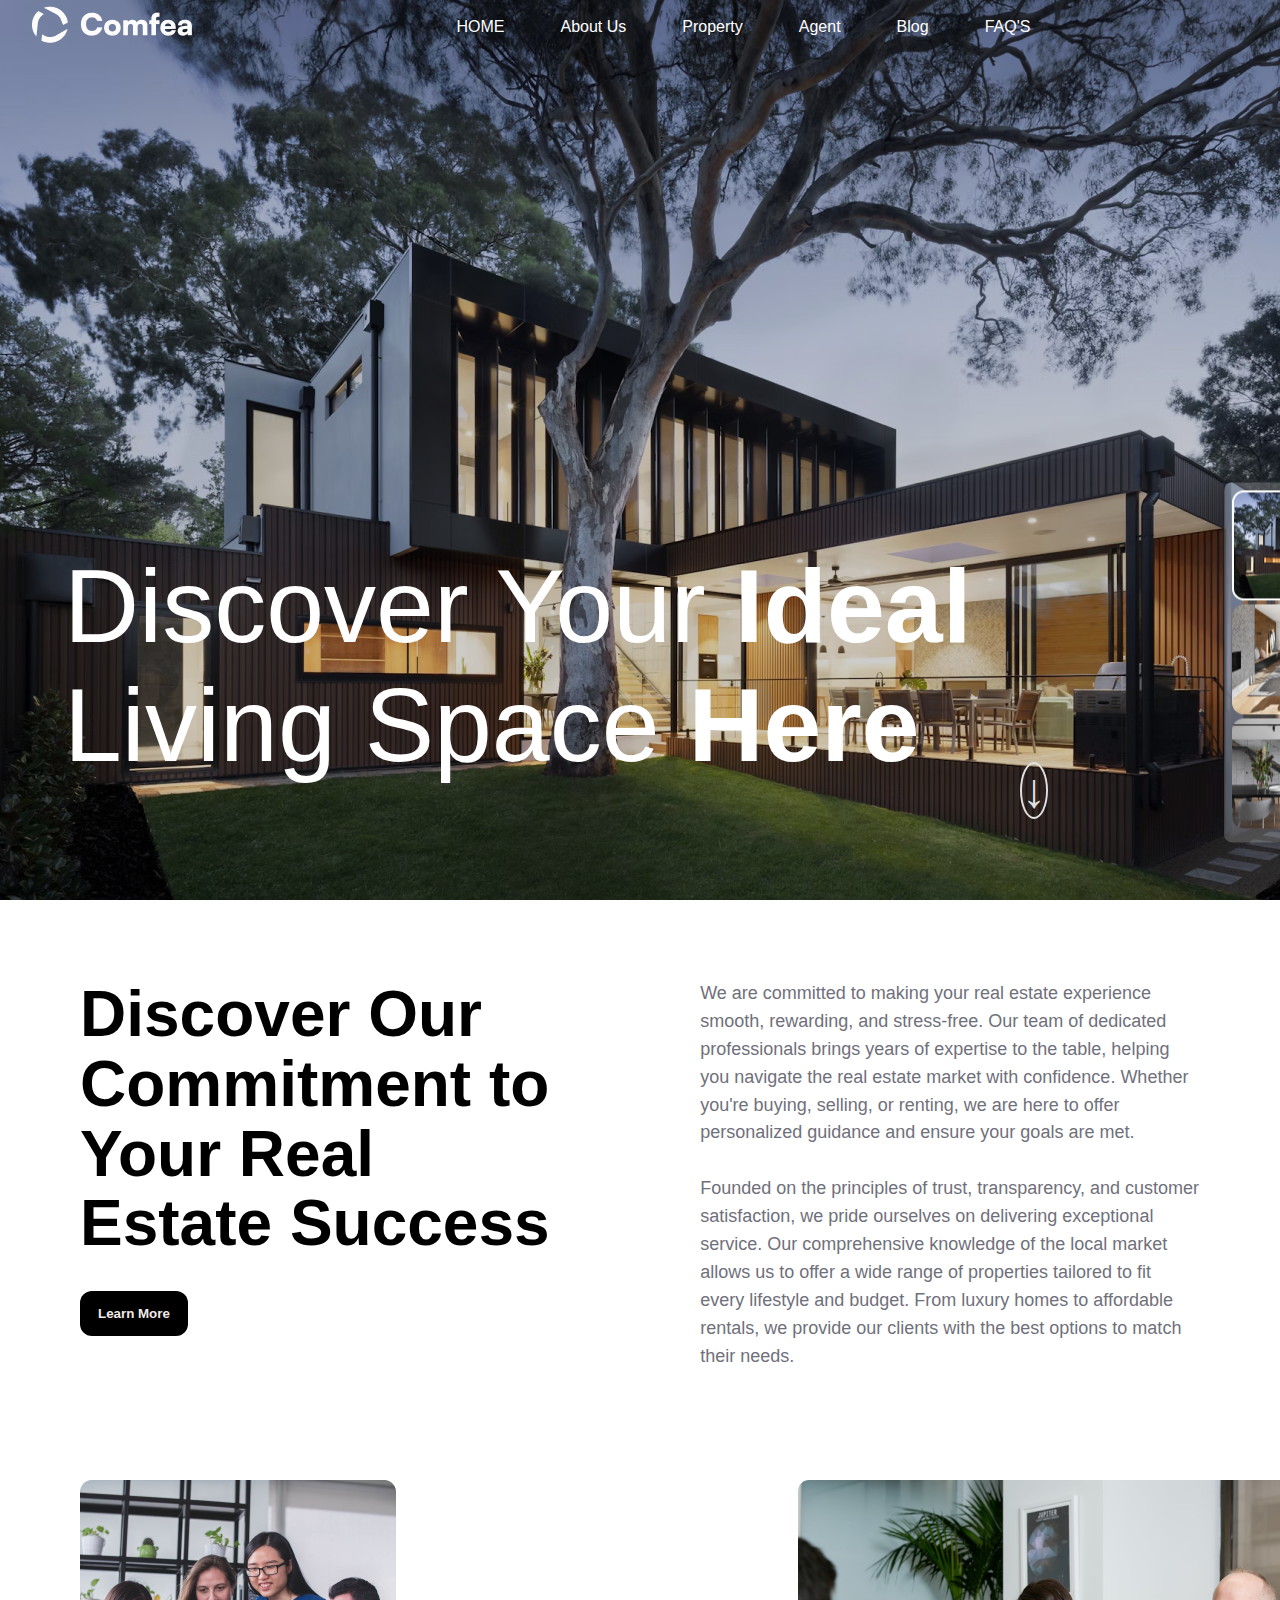
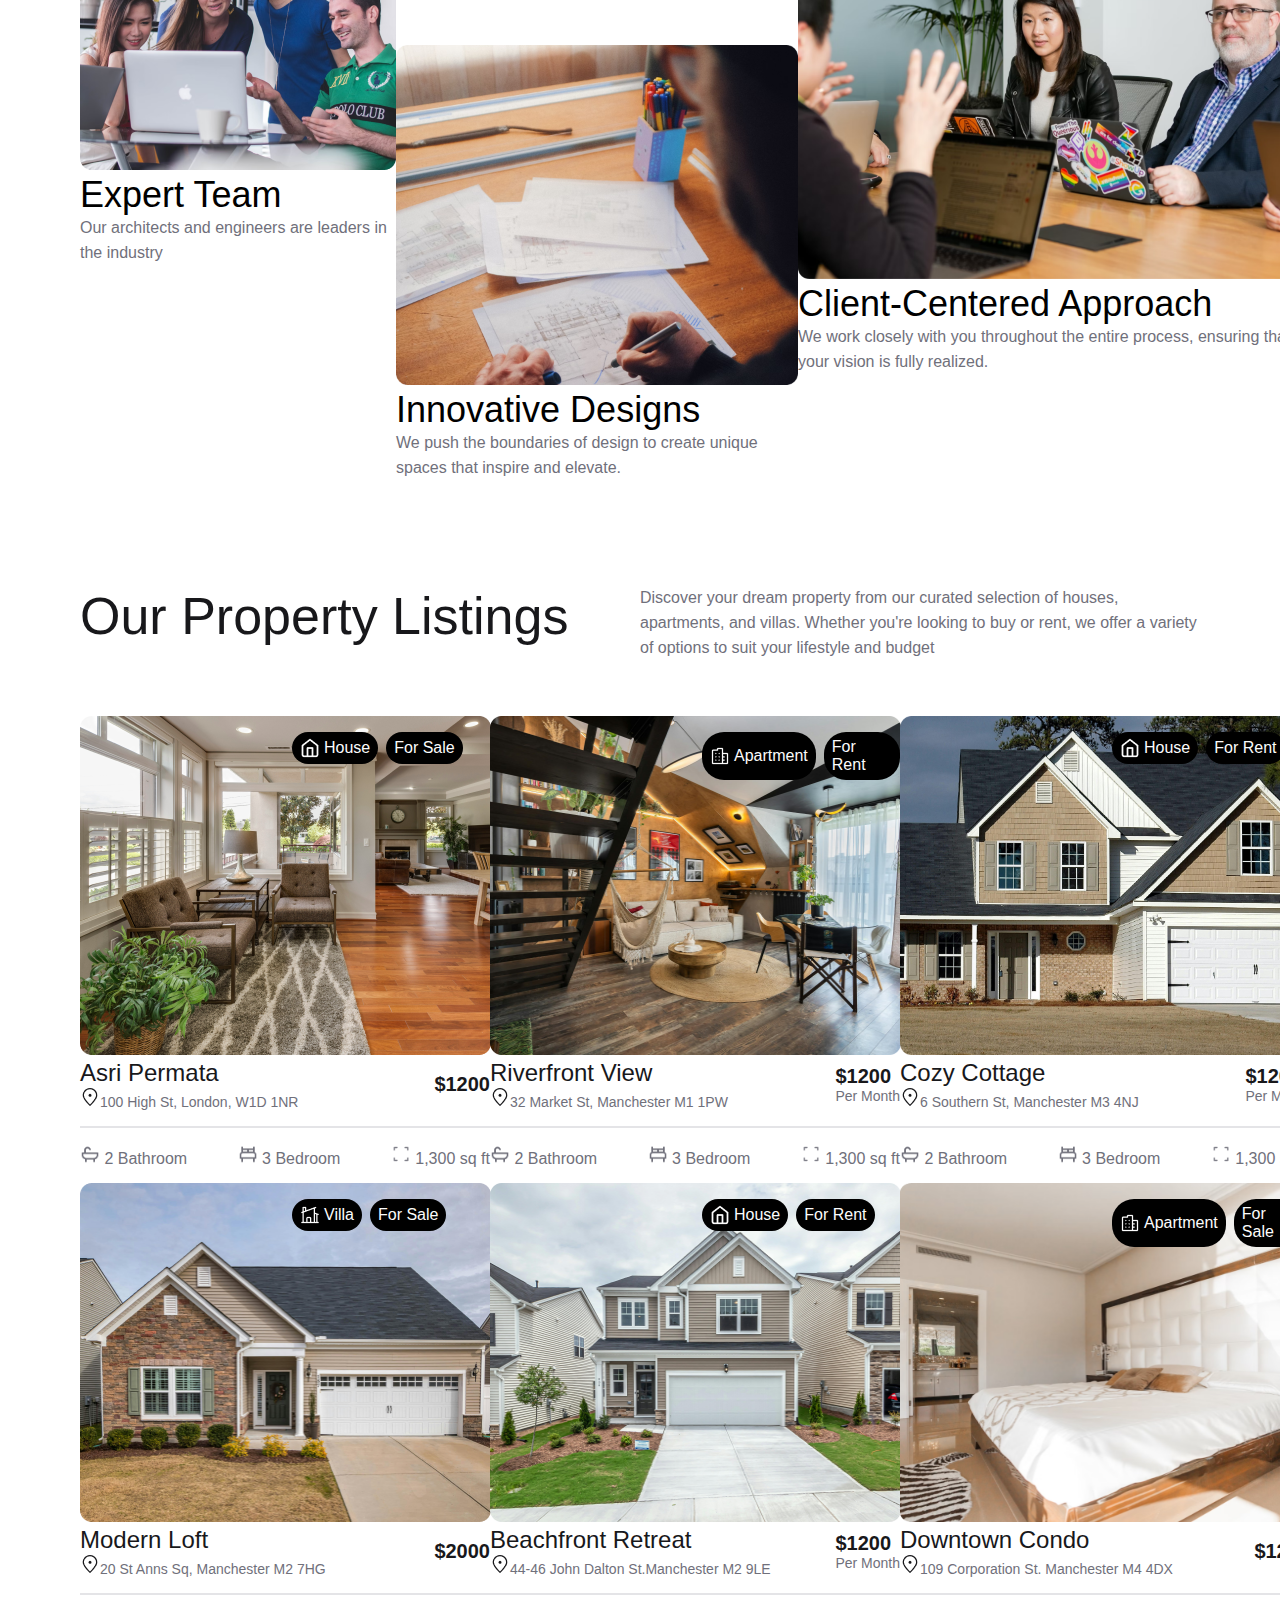
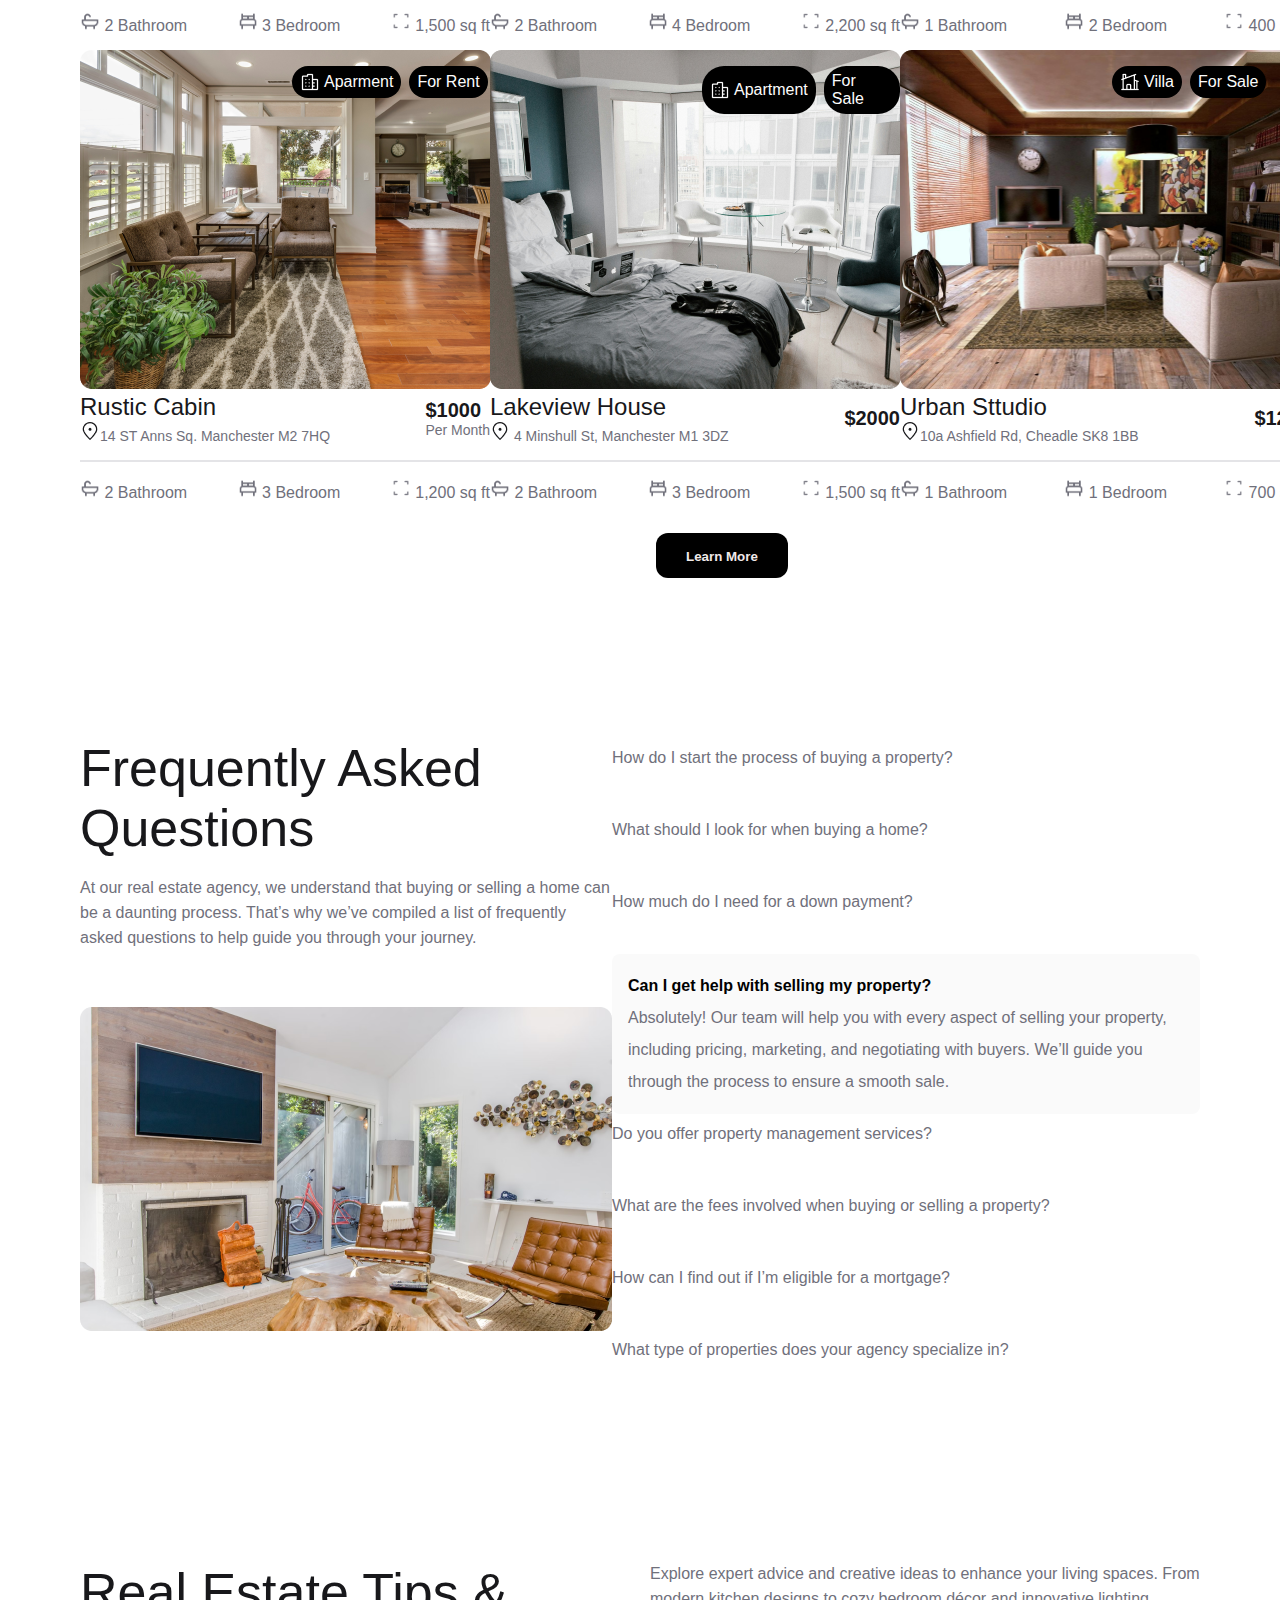
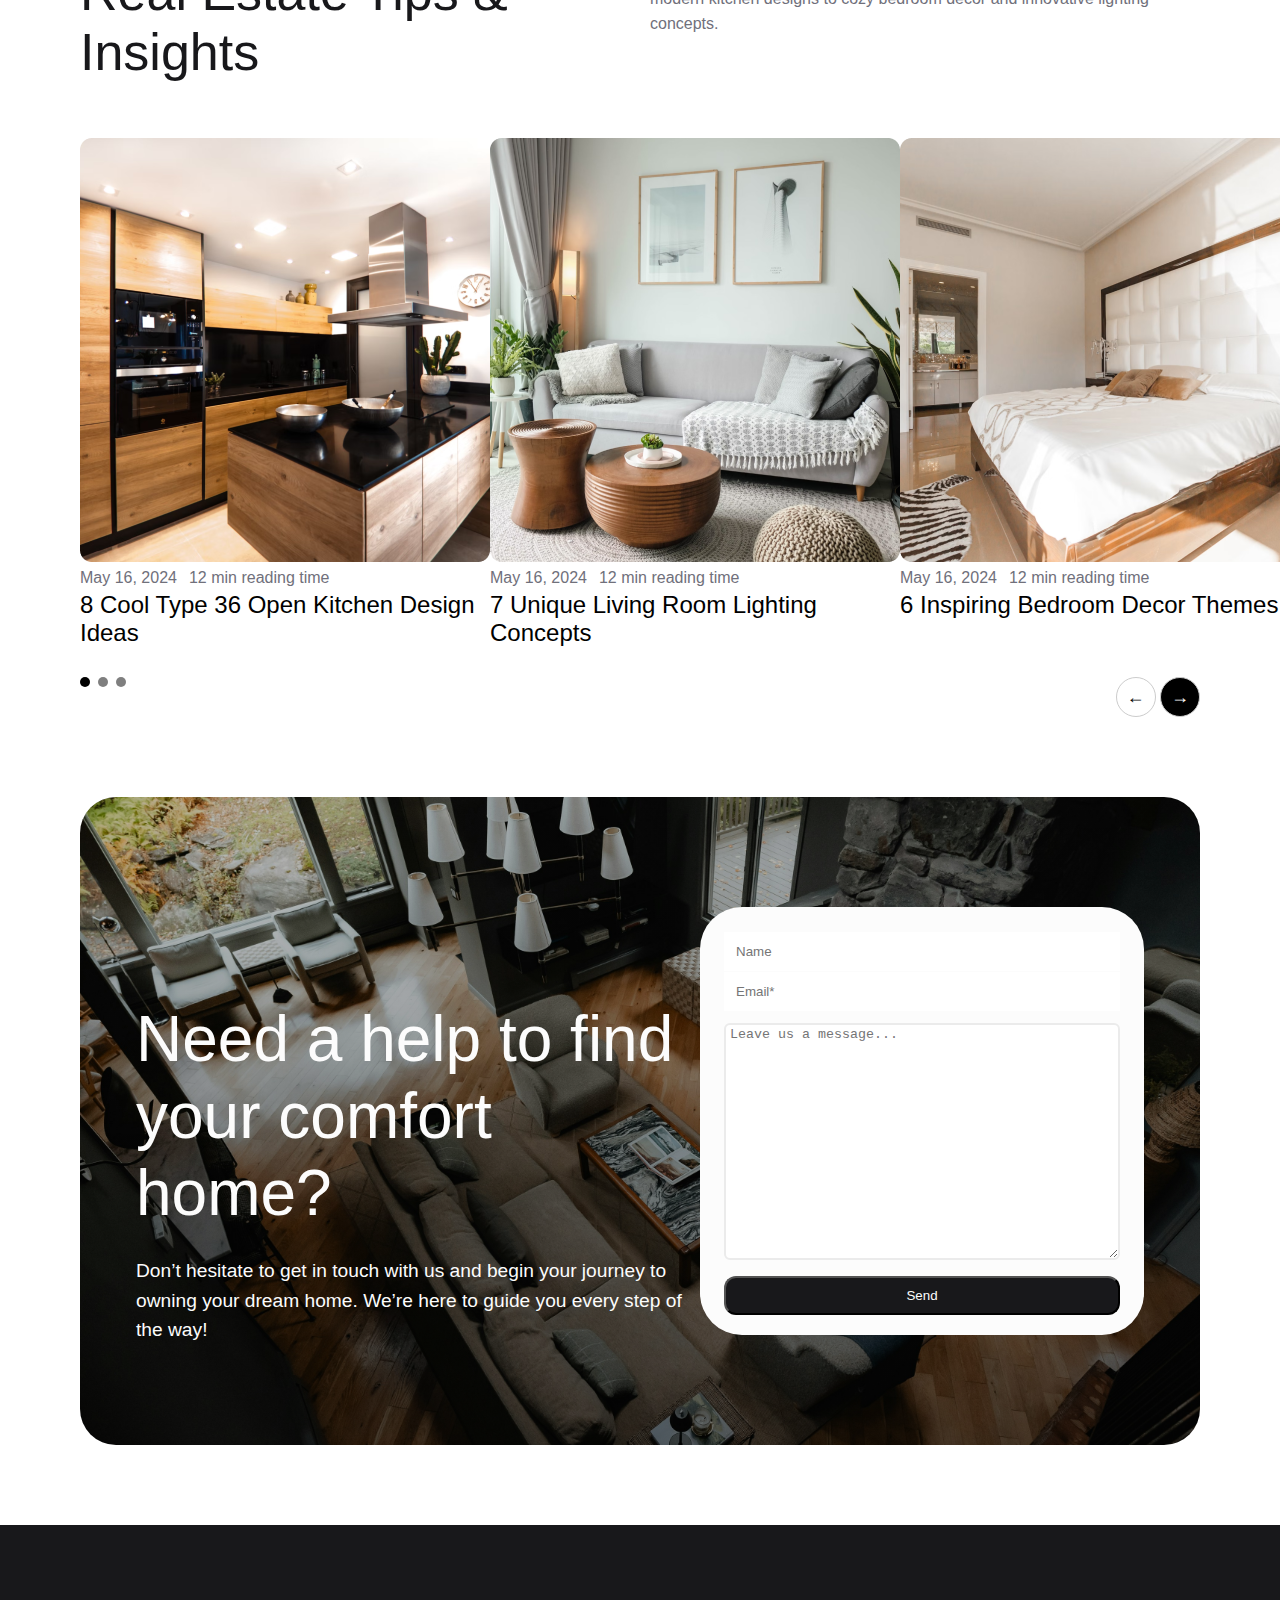
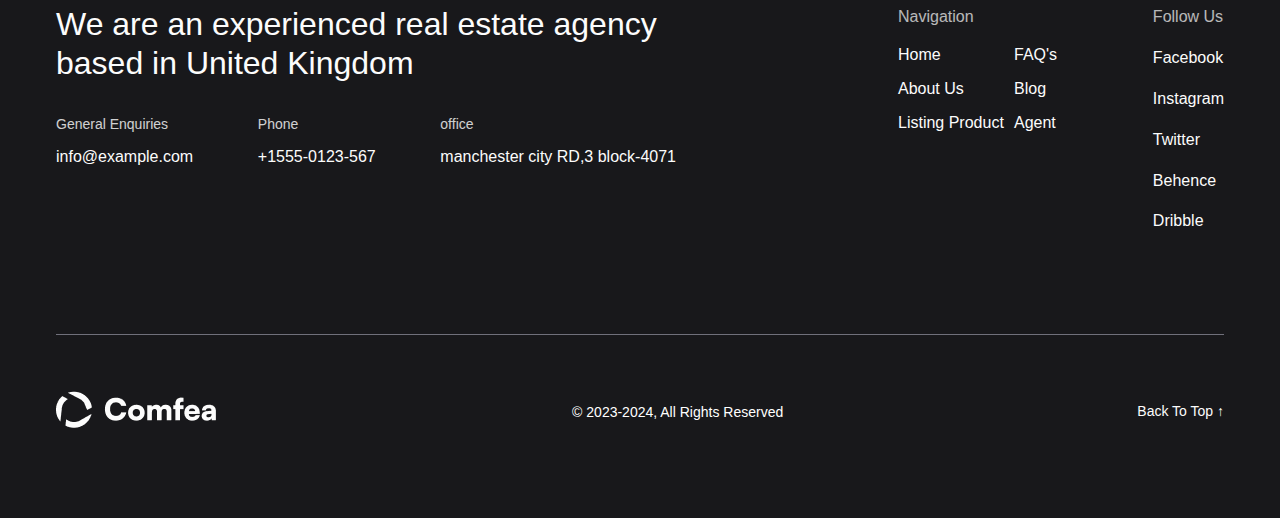
==== commit 4de87819: "add footer page" ====
--- a/index.html
+++ b/index.html
@@ -32,8 +32,9 @@
           Living Space <span>Here</span>
         </h1>
       </div>
-      <a href="#" class="scroll-button">&darr;</a>
-
+      <div class="scroll-btn">
+      <a href="#">&darr;</a>
+      </div>
       <div class="img-gallery">
         <div class="gallery-image">
           <img src="./assinment_1_asset/Gallery Image.png" alt="photo" />
@@ -504,8 +505,90 @@
             <h3>6 Inspiring Bedroom Decor Themes</h3>
           </div>
         </div>
+        <div class="dot-btn">
+        <div class="progress-indicator">
+          <span class="active"></span>
+          <span></span>
+          <span></span>
+        </div>
+        <div class="buttons">
+          <button>&larr;</button>
+          <button>&rarr;</button>
+        </div>
+      </div>
+      </div>
+      <div class="contact">
+        <div class="contact-intro">
+          <h4>Need a help to find your comfort home?</h4>
+          <p>
+            Don’t hesitate to get in touch with us and begin your journey to
+            owning your dream home. We’re here to guide you every step of the
+            way!
+          </p>
+        </div>
+        <div class="contact-fields">
+          <input type="text" name="Name" placeholder="Name" required /><br />
+          <input type="email" name="email" placeholder="Email*" required /><br/>
+          <textarea
+            name="message"
+            placeholder="Leave us a message..."rows="6"
+            required
+          ></textarea><br/>
+          <button type="submit" class="last-btn">Send</button>
+        </div>
       </div>
     </main>
-    <footer></footer>
+    <!-- footer start  -->
+    <footer>
+      <div class="footer-top">
+      <div class="footer-details">
+        <h5>We are an experienced real estate agency based in United Kingdom</h5>
+        <div class="contact-info-div">
+        <div class="contact-info">
+          <h6>General Enquiries</h6>
+          <p><a href="#">info@example.com</a></p>
+        </div>
+        <div class="contact-info">
+          <h6>Phone</h6>
+          <p>+1555-0123-567</p>
+        </div>
+        <div class="contact-info">
+          <h6>office</h6>
+          <p>manchester city RD,3 block-4071</p>
+        </div>
+      </div>
+      </div>
+      <div class="footer-manu">
+        <div class="navigation">
+          <div class="last-nav">
+            <h6>Navigation</h6>
+            <p><a href="#">Home</a></p>
+            <p><a href="#">About Us</a></p>
+            <p><a href="#">Listing Product</a></p>
+          </div>
+          <div class="last-nav">
+            <h6 style="color:#18181b;">.</h6>
+            <p><a href="#">FAQ's</a></p>
+            <p><a href="#">Blog</a></p>
+            <p><a href="#">Agent</a></p>
+          </div>
+        </div>
+        <div class="follow-us">
+          <h6>Follow Us</h6>
+          <p><a href="#">Facebook</a></p>
+          <p><a href="#">Instagram</a></p>
+          <p><a href="#">Twitter</a></p>
+          <p><a href="#">Behence</a></p>
+          <p><a href="#">Dribble</a></p>
+          
+        </div>
+      </div>
+    </div>
+    <div class="footer-bottom">
+      <div class="logo"><img src="./assinment_1_asset/Logo Container.png" alt=""></div>
+      <div class="copy-right">© 2023-2024, All Rights Reserved</div>
+      <div class="back-btn">Back To Top &uparrow; </div>
+    </div>
+    </footer>
   </body>
 </html>
--- a/style2.css
+++ b/style2.css
@@ -8,6 +8,7 @@
 :root {
   --all-p-tag: #70707b;
   --h-tag: #18181b;
+  --footer-p-h4-tag: #fcfcfc;
 }
 body {
   font-family: "Satoshi", sans-serif;
@@ -69,7 +70,8 @@
 .hero {
   position: relative;
   height: 100vh;
-  background: url(./assinment_1_asset/Hero\ Image.png) no-repeat;
+  background: linear-gradient(rgba(0, 0, 0, 0.2), rgba(0, 0, 0, 0.2)),
+    url(./assinment_1_asset/Hero\ Image.png) no-repeat;
 }
 .hero-content h1 {
   font-weight: 400;
@@ -80,20 +82,25 @@
 .hero-content h1 span {
   font-weight: 700;
 }
-.scroll-button {
+.scroll-btn a {
   font-size: 48px;
-  transform: translate(30%, 510%);
-  border-radius: px;
-  color: white;
+  border-radius: 50%;
+  color: rgb(224, 224, 224);
   border: 2px solid;
   text-decoration: none;
-  animation: bounce 2s infinite;
-}
-.scroll-button a {
-  transform: translate(30%, 510%);
+}
+.scroll-btn {
+  transform: translate(1020%, 1050%);
+  height: 50px;
+  width: 100px;
 }
 .img-gallery {
-  transform: translate(85%, 60%);
+  transform: translate(720%, 54%);
+  background-color: rgba(255, 255, 255, 0.2);
+  height: 360px;
+  width: 170px;
+  padding: 8px;
+  border-radius: 8px;
 }
 /* main start */
 
@@ -334,7 +341,7 @@
   margin-bottom: 2rem;
 }
 .fqa-accordion .fqa-question-main {
-  background-color: #FAFAFA;
+  background-color: #fafafa;
   border-radius: 8px;
   padding: 16px;
 }
@@ -357,7 +364,46 @@
 }
 .blog-h2 {
   width: 562px;
-  
+}
+.dot-btn {
+  display: flex;
+  justify-content: space-between;
+}
+
+.progress-indicator {
+  display: flex;
+  gap: 8px;
+}
+
+.progress-indicator span {
+  width: 10px;
+  height: 10px;
+  background-color: #000;
+  border-radius: 50%;
+  opacity: 0.5;
+}
+
+.progress-indicator span.active {
+  opacity: 1;
+}
+.buuttons {
+  gap: 10px;
+}
+.buttons button {
+  width: 40px;
+  height: 40px;
+  border-radius: 50%;
+  border: 1px solid #ccc;
+  font-size: 18px;
+}
+.buttons button:first-child {
+  background-color: #fff;
+  color: #000;
+}
+
+.buttons button:last-child {
+  background-color: #000;
+  color: #fff;
 }
 .blog-h2 h2 {
   color: #18181b;
@@ -367,13 +413,12 @@
 }
 .blog-p {
   width: 550px;
-
 }
 .blog-p p {
   color: var(--all-p-tag);
   line-height: 1.55;
 }
-.blog-posts{
+.blog-posts {
   display: flex;
   justify-content: space-between;
 }
@@ -392,9 +437,163 @@
 .blog-post-card p {
   color: var(--all-p-tag);
   line-height: 1.55;
-  
 }
 .p-tag-section {
   display: flex;
   gap: 12px;
-}+}
+.contact {
+  background: linear-gradient(rgba(0, 0, 0, 0.2), rgba(0, 0, 0, 0.5)),
+    url(./assinment_1_asset/footer\ img.jpg);
+  background-repeat: no-repeat;
+  background-position: center;
+  background-size: cover;
+  height: 648px;
+  padding: 56px 56px;
+  border-radius: 36px;
+  display: flex;
+  align-items: center;
+  justify-content: space-between;
+  /* background-color: rgba(24, 24, 23, 0); */
+}
+.contact-intro {
+  width: 624px;
+  height: 240px;
+}
+.contact-intro h4 {
+  font-size: 4rem;
+  font-weight: 500;
+  color: var(--footer-p-h4-tag);
+  line-height: 120%;
+  margin-bottom: 24px;
+}
+.contact-intro p {
+  font-size: 1.2rem;
+  line-height: 155%;
+  color: var(--footer-p-h4-tag);
+}
+.contact-fields {
+  background-color: var(--footer-p-h4-tag);
+  height: 428px;
+  width: 444px;
+  padding: 24px 24px;
+  border-radius: 42px;
+  line-height: 250%;
+}
+.last-btn {
+  padding: 10px 18px;
+  border-radius: 12px;
+  color: var(--footer-p-h4-tag);
+  width: 396px;
+  background-color: var(--h-tag);
+}
+input {
+  width: 396px;
+  border: none;
+  padding: 12px;
+}
+textarea {
+  width: 396px;
+  height: 237px;
+  border: 2px solid rgb(235, 235, 235);
+  border-radius: 6px;
+  padding-top: 2px;
+  padding-left: 4px;
+  margin-top: 12px;
+}
+/* footer start  */
+footer {
+  padding: 80px 56px;
+  background-color: #18181b;
+  color: var(--footer-p-h4-tag);
+}
+.footer-top {
+  height: 330px;
+  display: flex;
+  justify-content: space-between;
+  border-bottom: 1px solid #70707b;
+}
+.footer-details {
+  width: 620px;
+}
+.footer-details h5 {
+  line-height: 120%;
+  font-size: 2rem;
+  color: #fcfcfc;
+  margin-bottom: 2rem;
+  font-weight: normal;
+}
+.contact-info-div {
+  display: flex;
+  justify-content: space-between;
+}
+.contact-info h6 {
+  font-size: 14px;
+  line-height: 155%;
+  font-weight: normal;
+  color: #ffffff;
+  margin-bottom: 12px;
+  opacity: 80%;
+}
+.contact-info p {
+  color: #fcfcfc;
+  font-size: 16px;
+  font-weight: regular;
+}
+.contact-info p a {
+  text-decoration: none;
+  color: var(--footer-p-h4-tag);
+}
+.footer-manu {
+  display: flex;
+  width: 326px;
+  justify-content: space-between;
+}
+.navigation {
+  display: grid;
+  width: 232px;
+  grid-template-columns: 1fr 1fr;
+}
+.navigation h6,
+.follow-us h6 {
+  margin-bottom: 1rem;
+  color: var(--footer-p-h4-tag);
+  font-size: 1rem;
+  line-height: 155%;
+  opacity: 70%;
+  font-weight: normal;
+}
+.last-nav p {
+  font-size: 16px;
+  margin-top: 16px;
+}
+.last-nav a {
+  text-decoration: none;
+  color: #fcfcfc;
+}
+.follow-us p {
+  font-size: 1rem;
+  line-height: 155%;
+  margin-top: 16px;
+}
+.follow-us a {
+  text-decoration: none;
+  color: #fcfcfc;
+}
+.footer-bottom {
+  display: flex;
+  justify-content: space-between;
+  margin-top: 50px;
+  align-items: center;
+}
+.copy-right {
+  color: #ffffff;
+  font-weight: 500;
+  font-size: 14px;
+}
+.back-btn {
+  color: var(--footer-p-h4-tag);
+  font-size: 14px;
+  line-height: 155%;
+  font-weight: 500;
+}
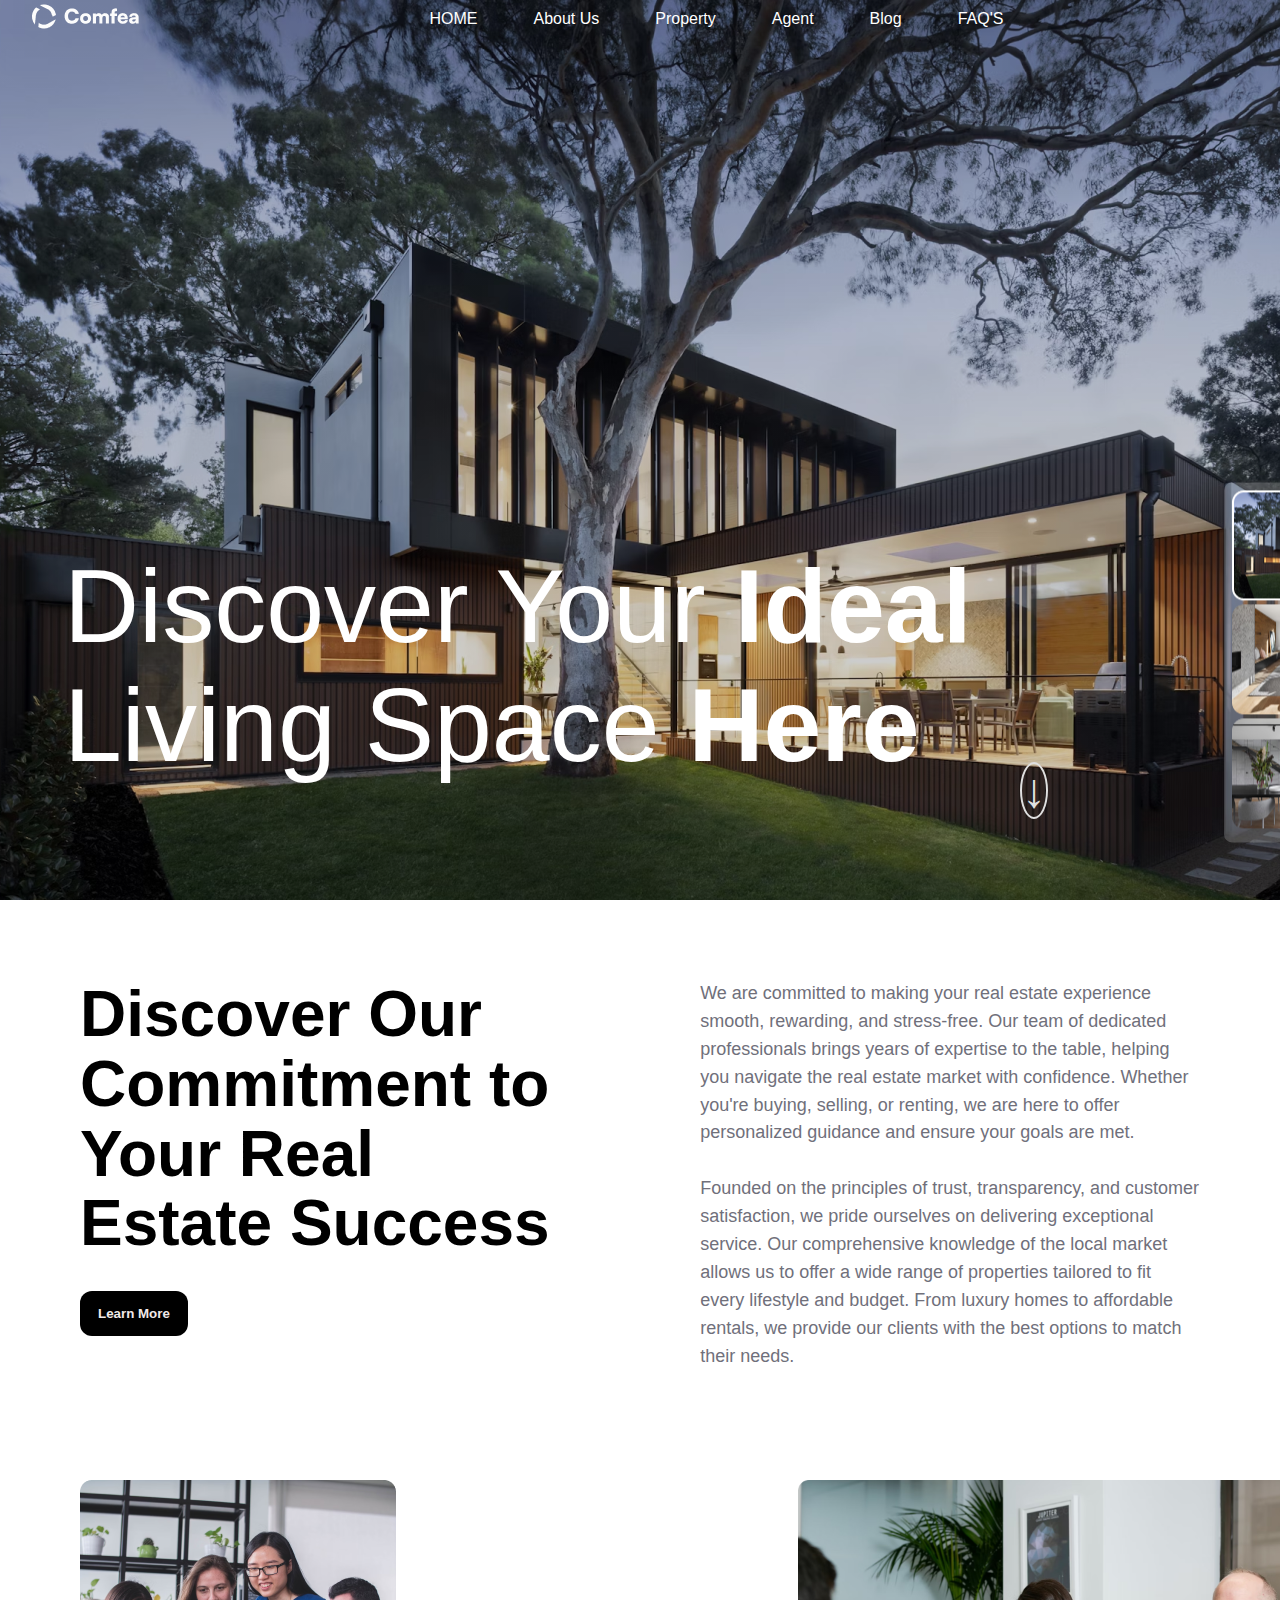
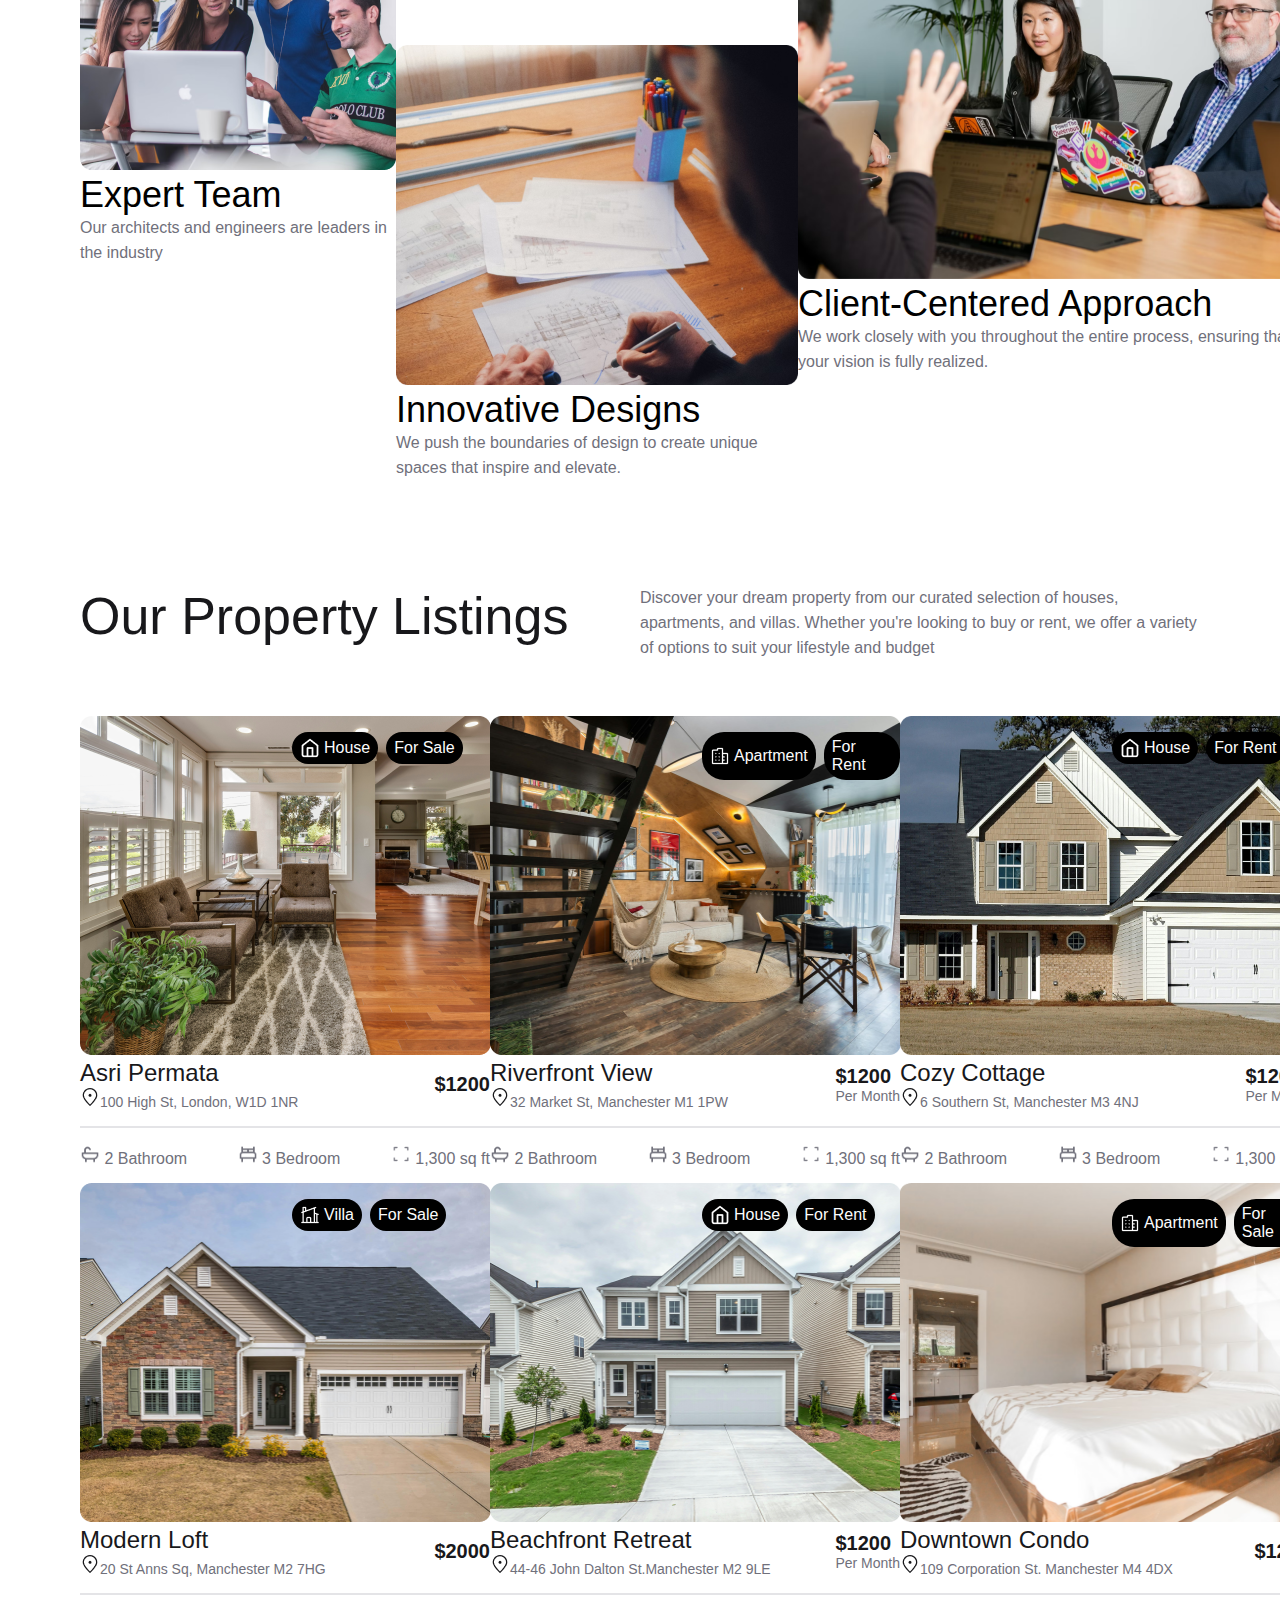
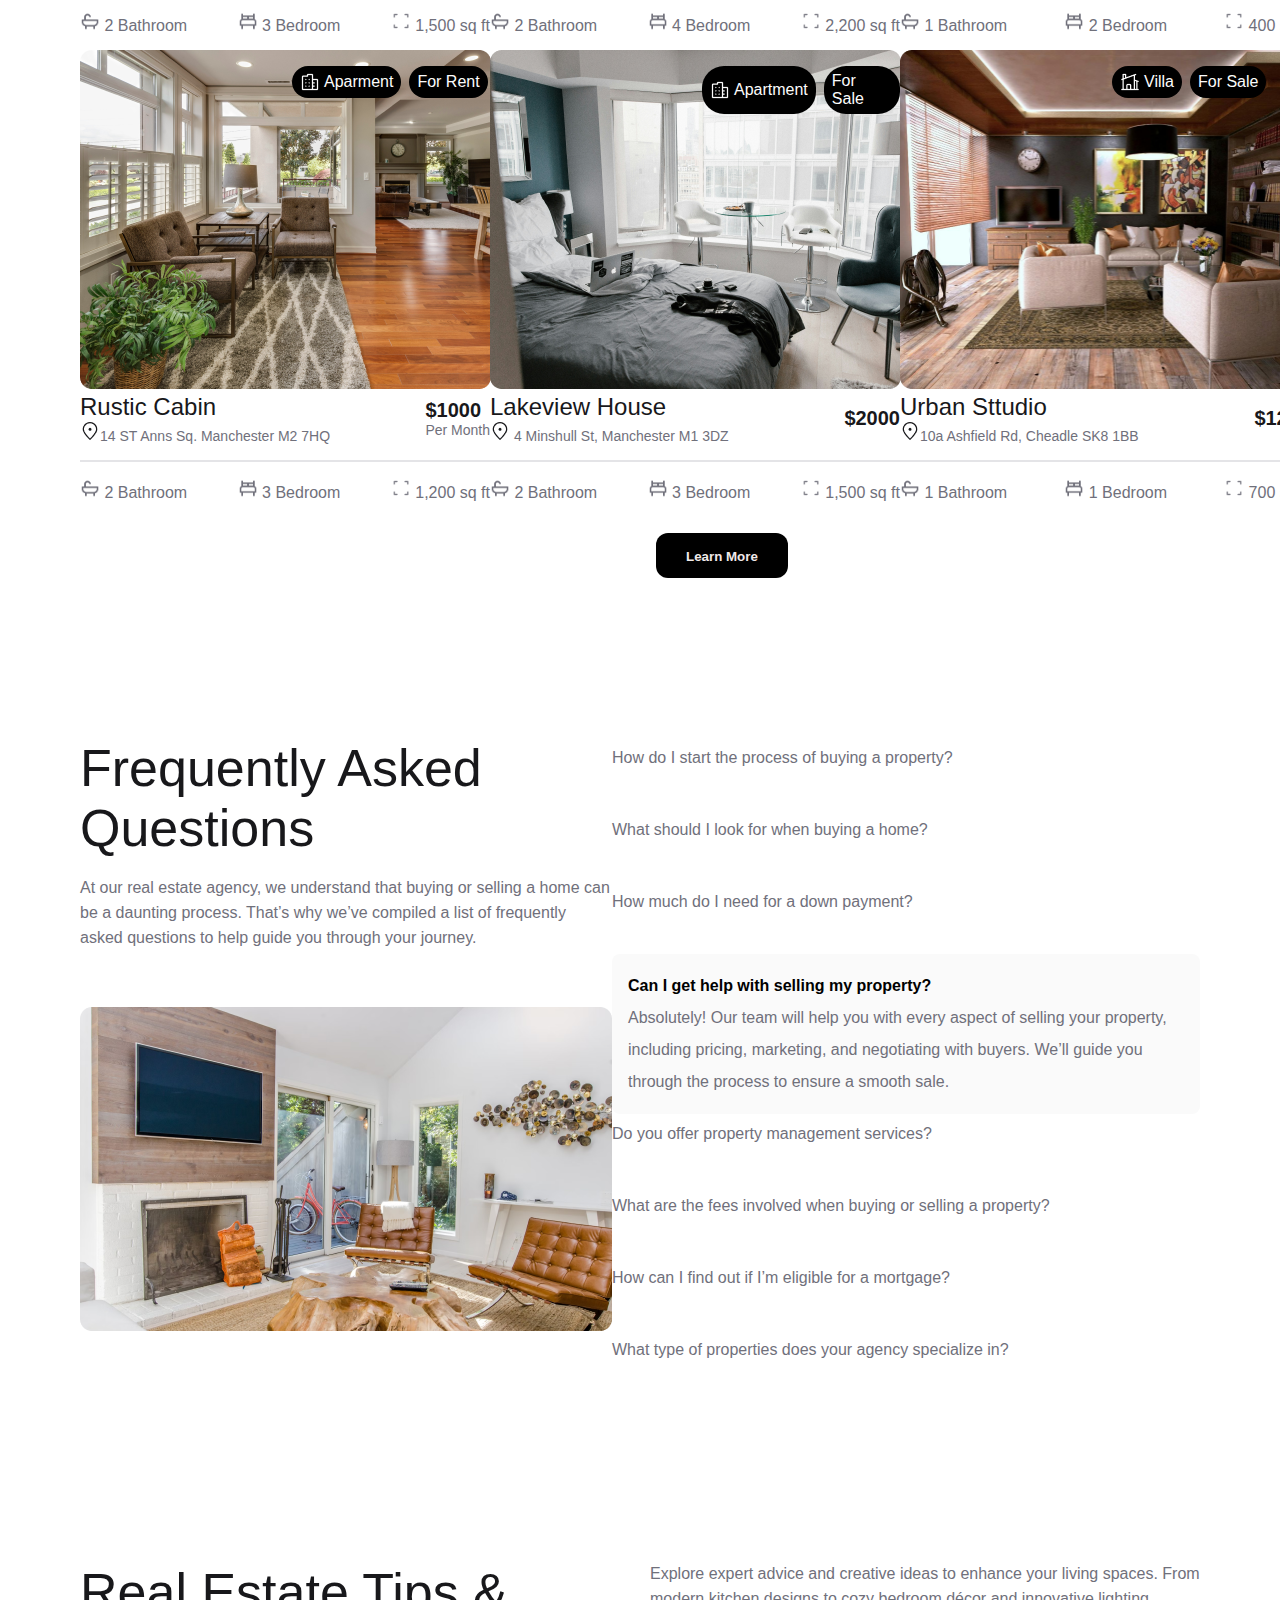
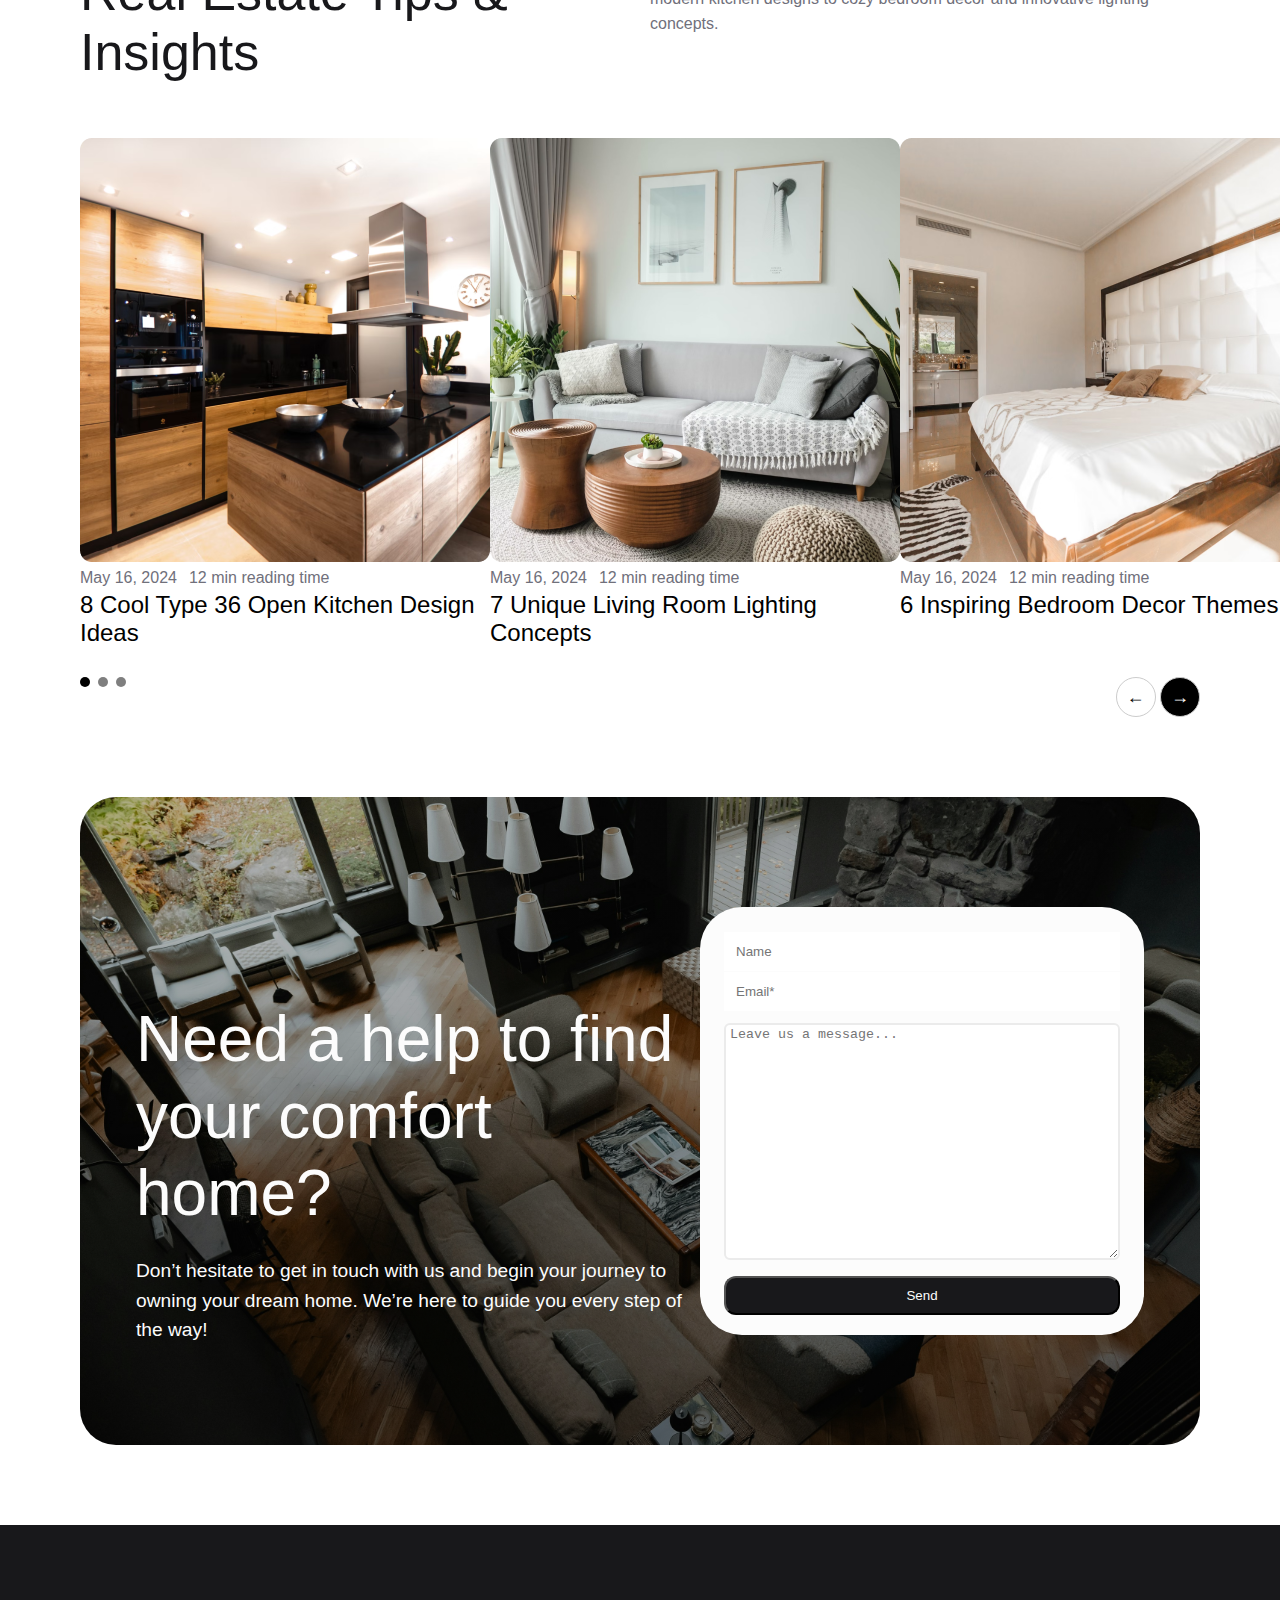
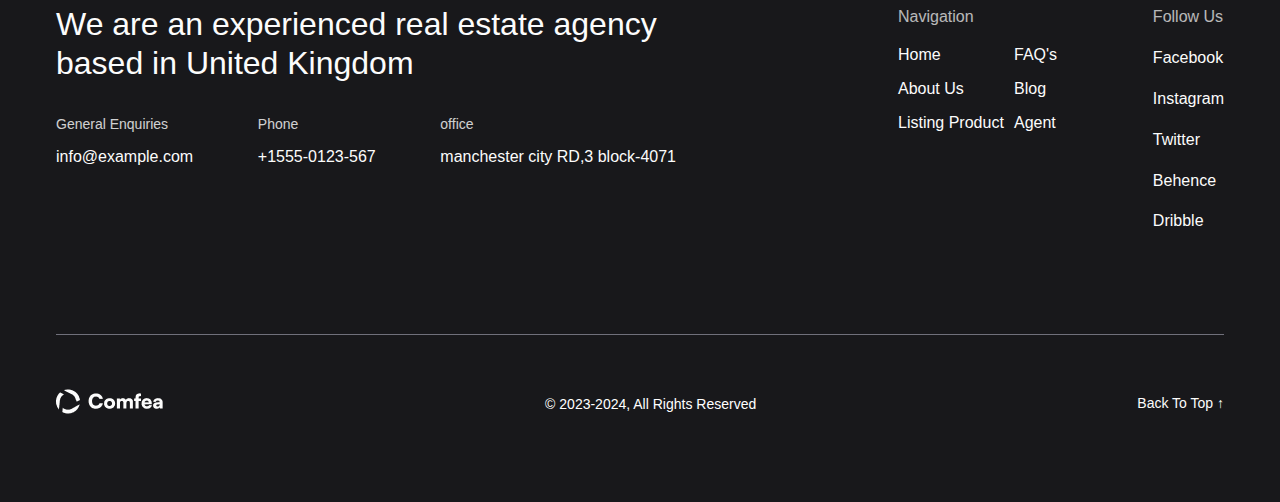
==== commit dbfbab84: "about page add" ====
--- a/index.html
+++ b/index.html
@@ -9,12 +9,14 @@
   <body>
     <nav>
       <div class="logo">
-        <img src="./assinment_1_asset/Logo Container.png" alt="logo" />
+        <a href="./index.html">
+          <img src="./assinment_1_asset/Logo Container.png" alt="logo" />
+        </a>
       </div>
       <div class="navbar">
         <ul class="nav-item">
           <li><a href="#">HOME</a></li>
-          <li><a href="#">About Us</a></li>
+          <li><a href="./About.html">About Us</a></li>
           <li><a href="#">Property</a></li>
           <li><a href="#">Agent</a></li>
           <li><a href="#">Blog</a></li>
@@ -33,7 +35,7 @@
         </h1>
       </div>
       <div class="scroll-btn">
-      <a href="#">&darr;</a>
+        <a href="#">&darr;</a>
       </div>
       <div class="img-gallery">
         <div class="gallery-image">
@@ -506,16 +508,16 @@
           </div>
         </div>
         <div class="dot-btn">
-        <div class="progress-indicator">
-          <span class="active"></span>
-          <span></span>
-          <span></span>
-        </div>
-        <div class="buttons">
-          <button>&larr;</button>
-          <button>&rarr;</button>
-        </div>
-      </div>
+          <div class="progress-indicator">
+            <span class="active"></span>
+            <span></span>
+            <span></span>
+          </div>
+          <div class="buttons">
+            <button>&larr;</button>
+            <button>&rarr;</button>
+          </div>
+        </div>
       </div>
       <div class="contact">
         <div class="contact-intro">
@@ -528,12 +530,19 @@
         </div>
         <div class="contact-fields">
           <input type="text" name="Name" placeholder="Name" required /><br />
-          <input type="email" name="email" placeholder="Email*" required /><br/>
+          <input
+            type="email"
+            name="email"
+            placeholder="Email*"
+            required
+          /><br />
           <textarea
             name="message"
-            placeholder="Leave us a message..."rows="6"
+            placeholder="Leave us a message..."
+            rows="6"
             required
-          ></textarea><br/>
+          ></textarea
+          ><br />
           <button type="submit" class="last-btn">Send</button>
         </div>
       </div>
@@ -541,54 +550,57 @@
     <!-- footer start  -->
     <footer>
       <div class="footer-top">
-      <div class="footer-details">
-        <h5>We are an experienced real estate agency based in United Kingdom</h5>
-        <div class="contact-info-div">
-        <div class="contact-info">
-          <h6>General Enquiries</h6>
-          <p><a href="#">info@example.com</a></p>
-        </div>
-        <div class="contact-info">
-          <h6>Phone</h6>
-          <p>+1555-0123-567</p>
-        </div>
-        <div class="contact-info">
-          <h6>office</h6>
-          <p>manchester city RD,3 block-4071</p>
-        </div>
-      </div>
-      </div>
-      <div class="footer-manu">
-        <div class="navigation">
-          <div class="last-nav">
-            <h6>Navigation</h6>
-            <p><a href="#">Home</a></p>
-            <p><a href="#">About Us</a></p>
-            <p><a href="#">Listing Product</a></p>
-          </div>
-          <div class="last-nav">
-            <h6 style="color:#18181b;">.</h6>
-            <p><a href="#">FAQ's</a></p>
-            <p><a href="#">Blog</a></p>
-            <p><a href="#">Agent</a></p>
-          </div>
-        </div>
-        <div class="follow-us">
-          <h6>Follow Us</h6>
-          <p><a href="#">Facebook</a></p>
-          <p><a href="#">Instagram</a></p>
-          <p><a href="#">Twitter</a></p>
-          <p><a href="#">Behence</a></p>
-          <p><a href="#">Dribble</a></p>
-          
-        </div>
-      </div>
-    </div>
-    <div class="footer-bottom">
-      <div class="logo"><img src="./assinment_1_asset/Logo Container.png" alt=""></div>
-      <div class="copy-right">© 2023-2024, All Rights Reserved</div>
-      <div class="back-btn">Back To Top &uparrow; </div>
-    </div>
+        <div class="footer-details">
+          <h5>
+            We are an experienced real estate agency based in United Kingdom
+          </h5>
+          <div class="contact-info-div">
+            <div class="contact-info">
+              <h6>General Enquiries</h6>
+              <p><a href="#">info@example.com</a></p>
+            </div>
+            <div class="contact-info">
+              <h6>Phone</h6>
+              <p>+1555-0123-567</p>
+            </div>
+            <div class="contact-info">
+              <h6>office</h6>
+              <p>manchester city RD,3 block-4071</p>
+            </div>
+          </div>
+        </div>
+        <div class="footer-manu">
+          <div class="navigation">
+            <div class="last-nav">
+              <h6>Navigation</h6>
+              <p><a href="#">Home</a></p>
+              <p><a href="#">About Us</a></p>
+              <p><a href="#">Listing Product</a></p>
+            </div>
+            <div class="last-nav">
+              <h6 style="color: #18181b">.</h6>
+              <p><a href="#">FAQ's</a></p>
+              <p><a href="#">Blog</a></p>
+              <p><a href="#">Agent</a></p>
+            </div>
+          </div>
+          <div class="follow-us">
+            <h6>Follow Us</h6>
+            <p><a href="#">Facebook</a></p>
+            <p><a href="#">Instagram</a></p>
+            <p><a href="#">Twitter</a></p>
+            <p><a href="#">Behence</a></p>
+            <p><a href="#">Dribble</a></p>
+          </div>
+        </div>
+      </div>
+      <div class="footer-bottom">
+        <div class="logo">
+          <img src="./assinment_1_asset/Logo Container.png" alt="" />
+        </div>
+        <div class="copy-right">© 2023-2024, All Rights Reserved</div>
+        <div class="back-btn">Back To Top &uparrow;</div>
+      </div>
     </footer>
   </body>
 </html>
